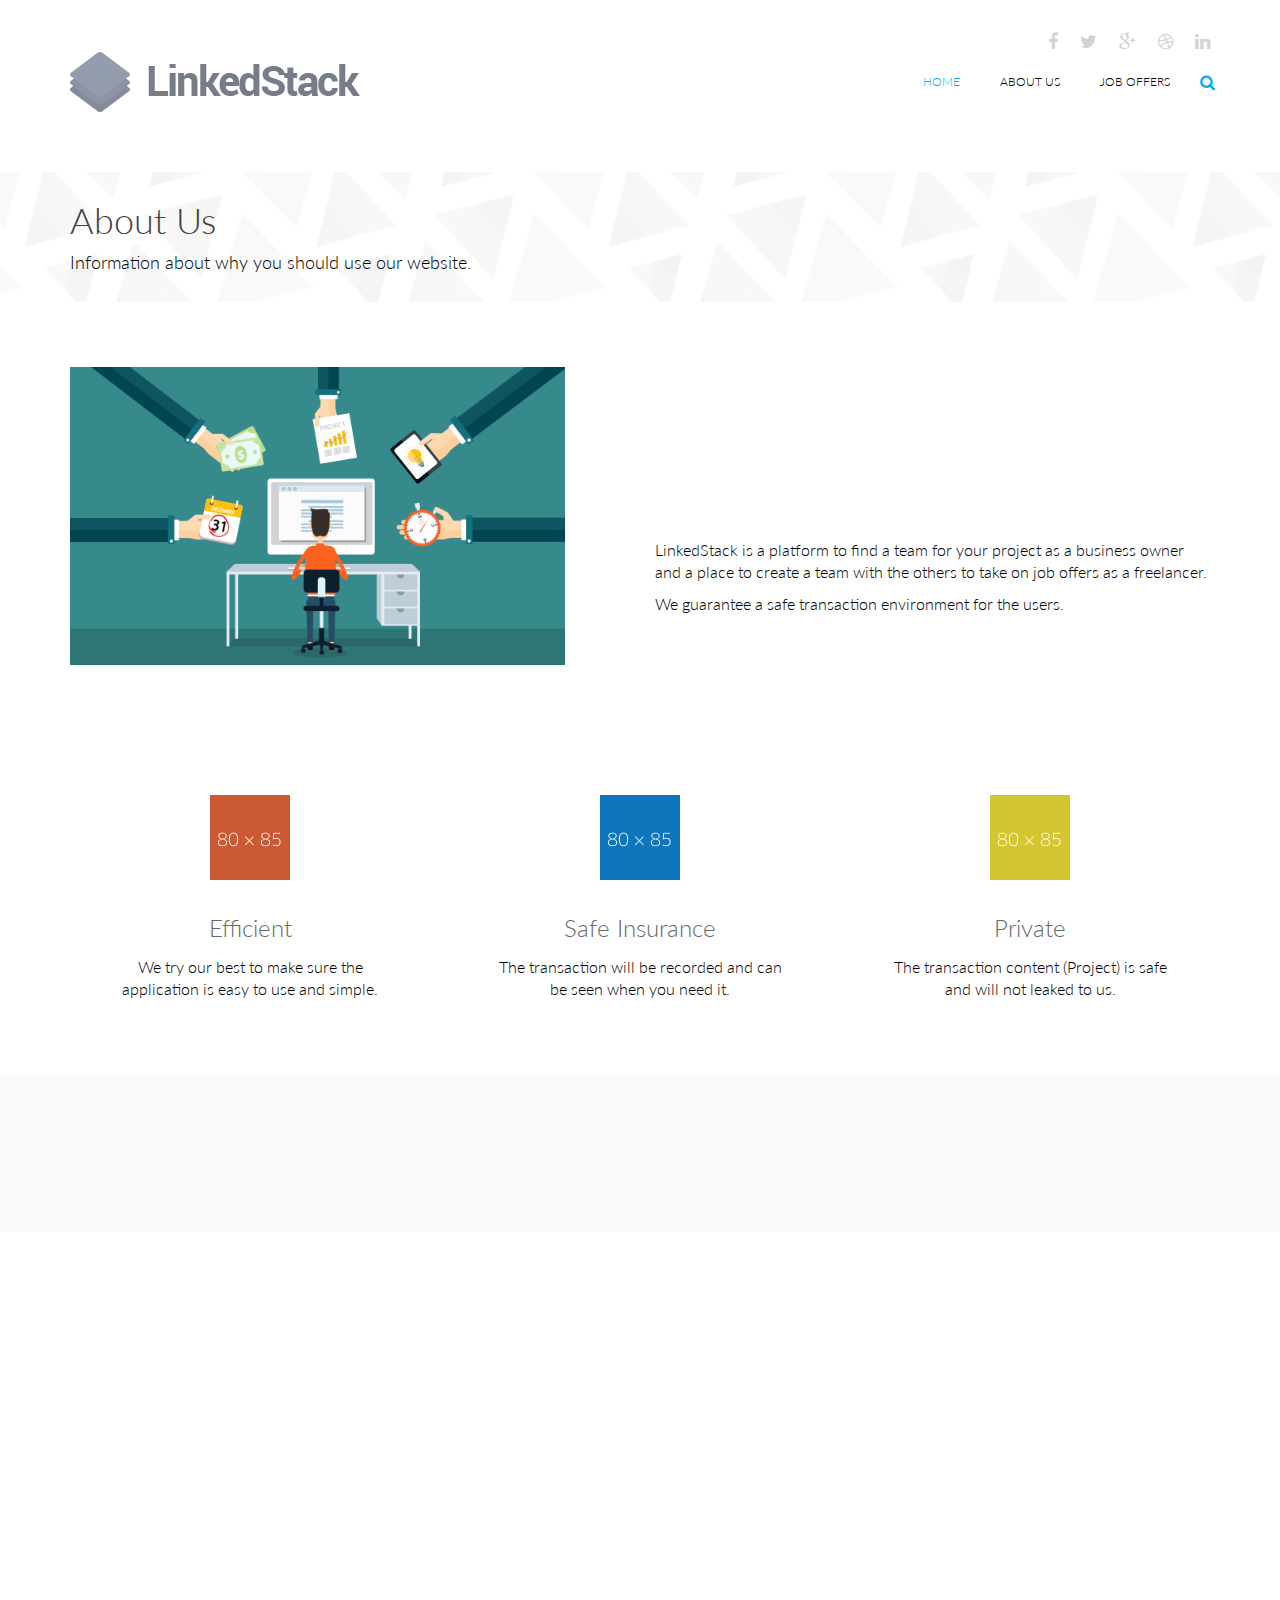
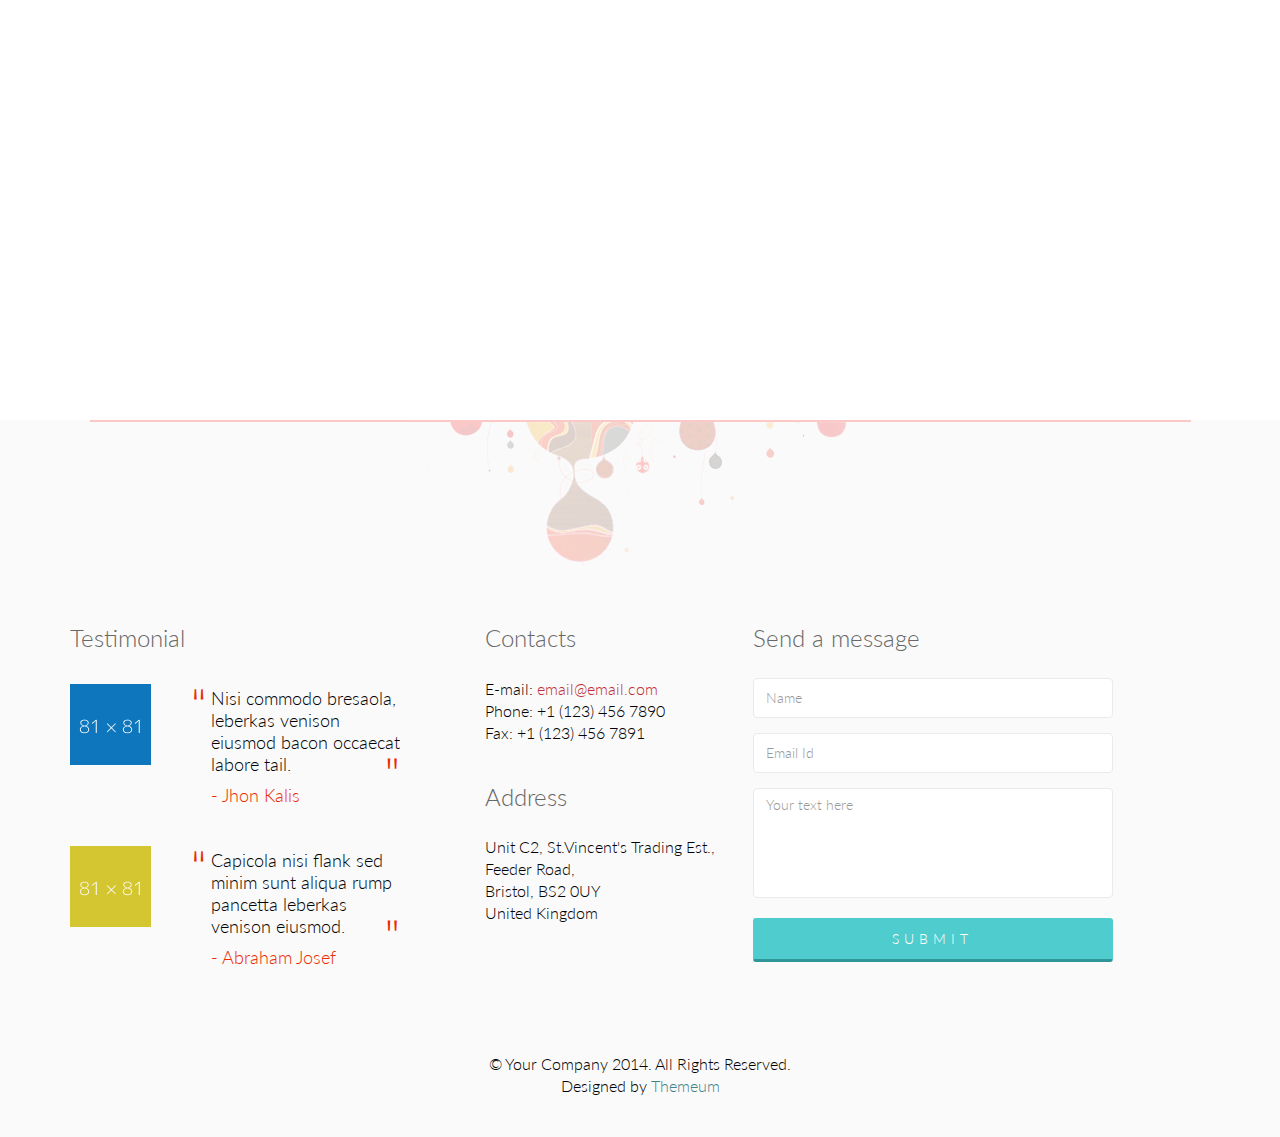
==== src/AboutUs.html @ 29c7daff "About Us" ====
<!DOCTYPE html>
<html lang="en">
<head>
    <meta charset="utf-8">
    <meta name="viewport" content="width=device-width, initial-scale=1.0">
    <meta name="description" content="">
    <meta name="author" content="">
    <title>About Us | Triangle</title>
    <link href="css/bootstrap.min.css" rel="stylesheet">
    <link href="css/font-awesome.min.css" rel="stylesheet">
    <link href="css/lightbox.css" rel="stylesheet"> 
    <link href="css/animate.min.css" rel="stylesheet"> 
	<link href="css/main.css" rel="stylesheet">
	<link href="css/responsive.css" rel="stylesheet">
     
    <link rel="shortcut icon" href="images/ico/favicon.ico">
    <link rel="apple-touch-icon-precomposed" sizes="144x144" href="images/ico/apple-touch-icon-144-precomposed.png">
    <link rel="apple-touch-icon-precomposed" sizes="114x114" href="images/ico/apple-touch-icon-114-precomposed.png">
    <link rel="apple-touch-icon-precomposed" sizes="72x72" href="images/ico/apple-touch-icon-72-precomposed.png">
    <link rel="apple-touch-icon-precomposed" href="images/ico/apple-touch-icon-57-precomposed.png">
</head>

<body>
	<header id="header">      
        <div class="container">
            <div class="row">
                <div class="col-sm-12 overflow">
                   <div class="social-icons pull-right">
                        <ul class="nav nav-pills">
                            <li><a href=""><i class="fa fa-facebook"></i></a></li>
                            <li><a href=""><i class="fa fa-twitter"></i></a></li>
                            <li><a href=""><i class="fa fa-google-plus"></i></a></li>
                            <li><a href=""><i class="fa fa-dribbble"></i></a></li>
                            <li><a href=""><i class="fa fa-linkedin"></i></a></li>
                        </ul>
                    </div> 
                </div>
             </div>
        </div>
        <div class="navbar navbar-inverse" role="banner">
            <div class="container">
                <div class="navbar-header">
                    <button type="button" class="navbar-toggle" data-toggle="collapse" data-target=".navbar-collapse">
                        <span class="sr-only">Toggle navigation</span>
                        <span class="icon-bar"></span>
                        <span class="icon-bar"></span>
                        <span class="icon-bar"></span>
                    </button>
                    <a class="navbar-brand" href="index.html">
                    	<h1><img src="assets/logo-name.png" alt="logo"></h1>
                    </a>
                </div>
                <div class="collapse navbar-collapse">
                    <ul class="nav navbar-nav navbar-right">
                        <li class="active"><a href="index.html">Home</a></li>
                        <li><a href="AboutUs.html">About Us</a></li>
                        <li><a href="#">Job Offers</a></li>                  
                    </ul>
                </div>
                <div class="search">
                    <form role="form">
                        <i class="fa fa-search"></i>
                        <div class="field-toggle">
                            <input type="text" class="search-form" autocomplete="off" placeholder="Search">
                        </div>
                    </form>
                </div>
            </div>
        </div>
    </header>

    <section id="page-breadcrumb">
        <div class="vertical-center sun">
             <div class="container">
                <div class="row">
                    <div class="action">
                        <div class="col-sm-12">
                            <h1 class="title">About Us</h1>
                            <p>Information about why you should use our website.</p>
                        </div>
                     </div>
                </div>
            </div>
        </div>
   </section>

    <section id="company-information" class="padding wow fadeIn" data-wow-duration="1000ms" data-wow-delay="300ms">
        <div class="container">
            <div class="row">
                <div class="col-sm-6">
                    <img src="assets/AboutUs-image.jpg"img-responsive" alt="About Us" width="495px" height="298px">
                </div>
                <div class="col-sm-6 padding-top">
                    <p>LinkedStack is a platform to find a team for your project as a business owner and a place to create a team with the others to take on job offers as a freelancer.</p>
                    <p>We guarantee a safe transaction environment for the users.</p>
                </div>
            </div>
        </div>
    </section>

    <section id="services">
        <div class="container">
            <div class="row">
                <div class="col-sm-4 text-center padding wow fadeIn" data-wow-duration="1000ms" data-wow-delay="300ms">
                    <div class="single-service">
                        <div class="wow scaleIn" data-wow-duration="500ms" data-wow-delay="300ms">
                            <img src="images/home/icon1.png" alt="">
                        </div>
                        <h2>Efficient</h2>
                        <p>We try our best to make sure the application is easy to use and simple.</p>
                    </div>
                </div>
                <div class="col-sm-4 text-center padding wow fadeIn" data-wow-duration="1000ms" data-wow-delay="600ms">
                    <div class="single-service">
                        <div class="wow scaleIn" data-wow-duration="500ms" data-wow-delay="600ms">
                            <img src="images/home/icon2.png" alt="">
                        </div>
                        <h2>Safe Insurance</h2>
                        <p>The transaction will be recorded and can be seen when you need it.</p>
                    </div>
                </div>
                <div class="col-sm-4 text-center padding wow fadeIn" data-wow-duration="1000ms" data-wow-delay="900ms">
                    <div class="single-service">
                        <div class="wow scaleIn" data-wow-duration="500ms" data-wow-delay="900ms">
                            <img src="images/home/icon3.png" alt="">
                        </div>
                        <h2>Private</h2>
                        <p>The transaction content (Project) is safe and will not leaked to us.</p>
                    </div>
                </div>
            </div>
        </div>
    </section>

    <section id="action" class="responsive">
        <div class="vertical-center">
             <div class="container">
                <div class="row">
                    <div class="action take-tour">
                        <div class="col-sm-7 wow fadeInLeft" data-wow-duration="500ms" data-wow-delay="300ms">
                            <h1 class="title">Know Us Better?</h1>
                            <p>Need a team? Searching for project work?</p>
                        </div>
                        <div class="col-sm-5 text-center wow fadeInRight" data-wow-duration="500ms" data-wow-delay="300ms">
                            <div class="tour-button">
                                <a href="SignIn.html" class="btn btn-common">LET'S GO</a>
                             </div>
                        </div>
                    </div>
                </div>
            </div>
        </div>
    </section>

    <section id="team">
        <div class="container">
            <div class="row">
                <h1 class="title text-center wow fadeInDown" data-wow-duration="500ms" data-wow-delay="300ms">Meet the Team</h1>
                <p class="text-center wow fadeInDown" data-wow-duration="400ms" data-wow-delay="400ms">A little information of the members who <br>
                develop, manage, and maintain the website.</p>
                <div id="team-carousel" class="carousel slide wow fadeIn" data-ride="carousel" data-wow-duration="400ms" data-wow-delay="400ms">
                    
                    <ol class="carousel-indicators visible-xs">
                        <li data-target="#team-carousel" data-slide-to="0" class="active"></li>
                        <li data-target="#team-carousel" data-slide-to="1"></li>
                    </ol>
                    
                    <div class="carousel-inner">
                        <div class="item active">
                            <div class="col-sm-3 col-xs-6">
                                <div class="team-single-wrapper">
                                    <div class="team-single">
                                        <div class="person-thumb">
                                            <img src="assets/Christian.jfif" class="img-responsive" alt="Christian">
                                        </div>
                                        <div class="social-profile">
                                            <ul class="nav nav-pills">
                                                <li><a href="#"><i class="fa fa-facebook"></i></a></li>
                                                <li><a href="#"><i class="fa fa-twitter"></i></a></li>
                                                <li><a href="#"><i class="fa fa-google-plus"></i></a></li>
                                            </ul>
                                        </div>
                                    </div>
                                    <div class="person-info">
                                        <h2>Christian Immanuel</h2>
                                        <p>CEO &amp; Developer</p>
                                    </div>
                                </div>
                            </div>
                            <div class="col-sm-3 col-xs-6">
                                <div class="team-single-wrapper">
                                    <div class="team-single">
                                        <div class="person-thumb">
                                            <img src="assets/Billy.jfif" class="img-responsive" alt="Billy">
                                        </div>
                                        <div class="social-profile">
                                            <ul class="nav nav-pills">
                                                <li><a href="#"><i class="fa fa-facebook"></i></a></li>
                                                <li><a href="#"><i class="fa fa-twitter"></i></a></li>
                                                <li><a href="#"><i class="fa fa-google-plus"></i></a></li>
                                            </ul>
                                        </div>
                                    </div>
                                    <div class="person-info">
                                        <h2>Billy Kurniawan</h2>
                                        <p>CEO &amp; Developer</p>
                                    </div>
                                </div>
                            </div>
                            <div class="col-sm-3 col-xs-6">
                                <div class="team-single-wrapper">
                                    <div class="team-single">
                                        <div class="person-thumb">
                                            <img src="assets/Albert.jfif" class="img-responsive" alt="Albert">
                                        </div>
                                        <div class="social-profile">
                                            <ul class="nav nav-pills">
                                                <li><a href="#"><i class="fa fa-facebook"></i></a></li>
                                                <li><a href="#"><i class="fa fa-twitter"></i></a></li>
                                                <li><a href="#"><i class="fa fa-google-plus"></i></a></li>
                                            </ul>
                                        </div>
                                    </div>
                                    <div class="person-info">
                                        <h2>Albert Renaldy</h2>
                                        <p>CEO &amp; Developer</p>
                                    </div>
                                </div>
                            </div>
                            <div class="col-sm-3 col-xs-6">
                                <div class="team-single-wrapper">
                                    <div class="team-single">
                                        <div class="person-thumb">
                                            <img src="assets/Muhammad.jfif" class="img-responsive" alt="Muhammad">
                                        </div>
                                        <div class="social-profile">
                                            <ul class="nav nav-pills">
                                                <li><a href="#"><i class="fa fa-facebook"></i></a></li>
                                                <li><a href="#"><i class="fa fa-twitter"></i></a></li>
                                                <li><a href="#"><i class="fa fa-google-plus"></i></a></li>
                                            </ul>
                                        </div>
                                    </div>
                                    <div class="person-info">
                                        <h2>Muhammad Abdul Aziz Al Ghofari</h2>
                                        <p>CEO &amp; Developer</p>
                                    </div>
                                </div>
                            </div>
                        </div>
                        <div class="item">
                            <div class="col-sm-3 col-xs-6">
                                <div class="team-single-wrapper">
                                    <div class="team-single">
                                        <div class="person-thumb">
                                            <img src="assets/Kendrick.jfif" class="img-responsive" alt="Kendrick">
                                        </div>
                                        <div class="social-profile">
                                            <ul class="nav nav-pills">
                                                <li><a href="#"><i class="fa fa-facebook"></i></a></li>
                                                <li><a href="#"><i class="fa fa-twitter"></i></a></li>
                                                <li><a href="#"><i class="fa fa-google-plus"></i></a></li>
                                            </ul>
                                        </div>
                                    </div>
                                    <div class="person-info">
                                        <h2>Kendrick</h2>
                                        <p>CEO &amp; Developer</p>
                                    </div>
                                </div>
                            </div>
                            <div class="col-sm-3 col-xs-6">
                                <div class="team-single-wrapper">
                                    <div class="team-single">
                                        <div class="person-thumb">
                                            <img src="assets/Renaldy.jfif" class="img-responsive" alt="Renaldy">
                                        </div>
                                        <div class="social-profile">
                                            <ul class="nav nav-pills">
                                                <li><a href="#"><i class="fa fa-facebook"></i></a></li>
                                                <li><a href="#"><i class="fa fa-twitter"></i></a></li>
                                                <li><a href="#"><i class="fa fa-google-plus"></i></a></li>
                                            </ul>
                                        </div>
                                    </div>
                                    <div class="person-info">
                                        <h2>Renaldy Rizalna</h2>
                                        <p>CEO &amp; Developer</p>
                                    </div>
                                </div>
                            </div>
                        </div>
                    </div>

                    <!-- Controls -->
                    <a class="left team-carousel-control hidden-xs" href="#team-carousel" data-slide="prev">left</a>
                    <a class="right team-carousel-control hidden-xs" href="#team-carousel" data-slide="next">right</a>
                </div>
            </div>
        </div>
    </section>
    <!--/#team-->

    <footer id="footer">
        <div class="container">
            <div class="row">
                <div class="col-sm-12 text-center bottom-separator">
                    <img src="images/home/under.png" class="img-responsive inline" alt="">
                </div>
                <div class="col-md-4 col-sm-6">
                    <div class="testimonial bottom">
                        <h2>Testimonial</h2>
                        <div class="media">
                            <div class="pull-left">
                                <a href="#"><img src="images/home/profile1.png" alt=""></a>
                            </div>
                            <div class="media-body">
                                <blockquote>Nisi commodo bresaola, leberkas venison eiusmod bacon occaecat labore tail.</blockquote>
                                <h3><a href="#">- Jhon Kalis</a></h3>
                            </div>
                         </div>
                        <div class="media">
                            <div class="pull-left">
                                <a href="#"><img src="images/home/profile2.png" alt=""></a>
                            </div>
                            <div class="media-body">
                                <blockquote>Capicola nisi flank sed minim sunt aliqua rump pancetta leberkas venison eiusmod.</blockquote>
                                <h3><a href="">- Abraham Josef</a></h3>
                            </div>
                        </div>   
                    </div> 
                </div>
                <div class="col-md-3 col-sm-6">
                    <div class="contact-info bottom">
                        <h2>Contacts</h2>
                        <address>
                        E-mail: <a href="mailto:someone@example.com">email@email.com</a> <br> 
                        Phone: +1 (123) 456 7890 <br> 
                        Fax: +1 (123) 456 7891 <br> 
                        </address>

                        <h2>Address</h2>
                        <address>
                        Unit C2, St.Vincent's Trading Est., <br> 
                        Feeder Road, <br> 
                        Bristol, BS2 0UY <br> 
                        United Kingdom <br> 
                        </address>
                    </div>
                </div>
                <div class="col-md-4 col-sm-12">
                    <div class="contact-form bottom">
                        <h2>Send a message</h2>
                        <form id="main-contact-form" name="contact-form" method="post" action="sendemail.php">
                            <div class="form-group">
                                <input type="text" name="name" class="form-control" required="required" placeholder="Name">
                            </div>
                            <div class="form-group">
                                <input type="email" name="email" class="form-control" required="required" placeholder="Email Id">
                            </div>
                            <div class="form-group">
                                <textarea name="message" id="message" required="required" class="form-control" rows="8" placeholder="Your text here"></textarea>
                            </div>                        
                            <div class="form-group">
                                <input type="submit" name="submit" class="btn btn-submit" value="Submit">
                            </div>
                        </form>
                    </div>
                </div>
                <div class="col-sm-12">
                    <div class="copyright-text text-center">
                        <p>&copy; Your Company 2014. All Rights Reserved.</p>
                        <p>Designed by <a target="_blank" href="http://www.themeum.com">Themeum</a></p>
                    </div>
                </div>
            </div>
        </div>
    </footer>

    <script type="text/javascript" src="js/jquery.js"></script>
    <script type="text/javascript" src="js/bootstrap.min.js"></script>
    <script type="text/javascript" src="js/lightbox.min.js"></script>
    <script type="text/javascript" src="js/wow.min.js"></script>
    <script type="text/javascript" src="js/main.js"></script>   
</body>
</html>
---- src/css/main.css ----
/*
  Theme Name: Triangle
  Theme Uri: http://www.themeum.com
  Author: Themeum
  Author Uri: http://www.themeum.com
  Description: Creative Site Template
  Version: 1.1
*/

@import url(http://fonts.googleapis.com/css?family=Lato:100,300,400,700);
@import url(http://fonts.googleapis.com/css?family=Open+Sans:300italic,400italic,600italic,700italic,400,300,600,700);
@import url(http://fonts.googleapis.com/css?family=Noto+Sans:400,700);

body {
  background: #fff;
  font-family: 'Lato', sans-serif;
  font-weight: 300;
  font-size: 16px;
  line-height: 22px;
  color: #000;
}

html {
  height: 100%;
}


a{
  color:#C03035;
}

a:hover {
  outline: none;
  text-decoration:none;
  color:#4fcccd;
}

a:focus {
  outline:none;
  outline-offset: 0;
}

a {
  -webkit-transition: 300ms;
  transition: 300ms;
}


ul {
  list-style: none;
}

h1, h2, h3, h4, h5, h6 {
  font-family: 'Lato', sans-serif;
  font-weight: 300;
}

h1{
  color: #686868;
}

h2{
  font-size: 24px;
  color: #686868;
}

h3{
  font-size: 18px;
}

.overflow{
  overflow: hidden;
}

.uppercase{
  text-transform: uppercase;
}

.btn-common {
  font-size: 14px;
  color: #0099ae;
  border: 1px solid #0099ae;
  font-family: 'Open Sans', sans-serif;
  font-weight: 300;
  padding: 10px 25px;
}

#action .col-sm-5{
  position: absolute;

  top: 0;
  height: 100%;
  right: 0;
}


.btn-common:hover, 
.btn-common:focus{
  outline: none;
  background: none;
  -webkit-box-shadow: none;
  box-shadow: none;
  color: #01707f;
  border-color:#01707f;
}

.align-right{
  text-align: right;
}

.inline{
  display: inline-block;
}

.padding{
  padding: 65px 0;
}

.padding-bottom{
  padding-bottom: 65px;
}

.padding-top{
  padding-top: 90px;
}

.padding-right{
  padding-right: 80px;
}

.padding-left{
  padding-left: 80px;
}

.margin-bottom{
  margin-bottom: 35px;
}

    .carousel-indicators.visible-xs {
    height: 20px;
    margin: 0;
    padding: 0;
    position: absolute;
    top: -35px;
    width: 100%;
    left: 0;
  }

.carousel-indicators.visible-xs li {
  border-color: #D29948;
  border-width: 2px;
  height: 12px;
  margin: 0 5px 0 0;
  width: 12px;
}

.carousel-indicators.visible-xs li.active {
  background: rgba(210, 153, 72, 0.7);
}


/*************************
*******Header******
**************************/


#header{
  margin-bottom: 0;
  padding: 30px 0 60px 0;
}

#header .navbar-inverse .container{
  position: relative;
}

.search{
  position: absolute;
  top: 20px;
  right: 0;
  z-index: 1;
}

.search i{
  color: #00aeef;
  cursor: pointer;
  position: absolute;
  right: 10px;
  top: 2px;
}

.field-toggle{
  position: relative;
  top: 30px;
  right: 15px;
  display: none;
  height: 50px;
}

.search-form{
  padding-left: 10px;
  height: 40px;
  font-size: 18px;
  color: #818285;
  font-weight: 300;
  outline: none;
  border: 1px solid #00aeef;
  margin-top: 20px;
  border-radius: 4px;
}

.social-icons ul li{
  padding: 0 10px;

}

.social-icons ul li:last-child{
  padding-right: 0;

}

.social-icons ul li a{
  font-size: 18px;
  color: #d3d3d3;
  padding: 0;
}

.social-icons ul li a:hover .fa-facebook {
  color:#0884d5;
}

.social-icons ul li a:hover .fa-twitter {
  color:#2AA7DC;
}

.social-icons ul li a:hover .fa-google-plus {
  color:#A22523;
}

.social-icons ul li a:hover .fa-dribbble {
  color:#E94989;
}

.social-icons ul li a:hover .fa-linkedin {
  color:#006DC0;
}

.social-icons ul li a:hover,
.social-icons ul li a:focus{  
  background: none;
}

#header .navbar {
  background: #fff;
  border: 0;
  margin-bottom: 0;
}

#header .navbar-toggle{
  margin-top: 20px;
}

#header .navbar-brand{
  padding: 0;
  margin-left: 0;
}

#header .navbar-brand h1{
  padding: 0;
  margin: 0;
}

#header .navbar-nav.navbar-right >li:last-child{
  margin-right: 20px;
}

#header .navbar-nav.navbar-right >li a {
  color: #000;
  font-size: 12px;
  padding: 20px;
  text-transform: uppercase;
  font-weight: 300;
}


#header .navbar-inverse .navbar-nav  li.active > a,  
#header .navbar-inverse .navbar-nav  li.active > a:focus, 
#header .navbar-nav.navbar-right li > a:hover,
.navbar-inverse .navbar-nav > .open > a {
  background-color: inherit;
  border: 0;
  color: #00aeef;
}

#header .navbar-inverse .navbar-nav  li a:hover{
  color: #00aeef;
}


/*  Dropdown menu*/

ul.sub-menu {
  display: none;
  list-style: none;
  padding: 0;
  margin: 0;
}

#header .navbar-nav li ul.sub-menu li a{
  color: #818285;
  padding: 5px 0;
  font-size: 13px;
  display: block;
  text-transform: capitalize;
}

#header .navbar-nav li ul.sub-menu li .active{
  background: #00aeef;
  color: #fff;
  position: relative;
}

#header .navbar-nav li ul.sub-menu li .active i{
  position: absolute;
  font-size: 56px;
  top: -13px;
  color: #0884d5;
}

#header .navbar-nav li ul.sub-menu li .active .fa-angle-right{
  left: -3px;
}

#header .navbar-nav li ul.sub-menu li .active .fa-angle-left{
  right: -3px;
}

#header .navbar-nav li ul.sub-menu li a:hover,
#header .navbar-nav li ul.sub-menu li a:focus{
  background: #00aeef;
  color: #fff;
}

.fa-angle-down{
  padding-left: 5px; 
}

.scaleIn {
  -webkit-animation-name: scaleIn;
  animation-name: scaleIn;
}

@-webkit-keyframes scaleIn {
  0% {
    opacity: 0;
    -webkit-transform: scale(0);
    transform: scale(0);
  }

  100% {
    opacity: 1;
    -webkit-transform: scale(1);
    transform: scale(1);
  }
}

@keyframes scaleIn {
  0% {
    opacity: 0;
    -webkit-transform: scale(0);
    transform: scale(0);
  }

  100% {
    opacity: 1;
    -webkit-transform: scale(1);
    transform: scale(1);
  }
}


/*************************
*******Footer******
**************************/

#footer {
  padding-bottom: 10px;
  background-color: #fbfafa;
}

#footer h1{
  margin-bottom: 65px;
  margin-top: 36px;
}

#footer .bottom-separator {
  margin-bottom: 60px;
}

#message {
  height: 110px;
  resize: none;
}

.bottom > h2 {
  margin-top: 0;
  margin-bottom: 26px;
}

.bottom .media-body h3 {
  margin-top: 0;
  padding-left: 25px;
}

.bottom .media-body h3 a{
  color: #ea2c00;
}

.testimonial .media{
  margin-top: 0;
  margin-bottom: 25px;
}

.testimonial .media>.pull-left{
  margin-right: 25px;
}

.testimonial .media>.pull-left img{
  margin-top: 6px;
}

.testimonial .media .media-body blockquote{
  padding-left: 25px;
  padding-right: 30px;
  position: relative;
  border-left: 0;
  margin-bottom: 0;
}

.testimonial .media .media-body blockquote:before{
  position: absolute;
  left: 5px;
  top: 8px;
  content: '"';
  font-size: 40px;
  color: #ea2c00;
  font-family: 'Noto Sans', sans-serif;
  transform:rotate(180deg);
  -ms-transform:rotate(180deg); /* IE 9 */
  -webkit-transform: rotate(180deg); /* Opera, Chrome, and Safari */
  line-height: 0;
}

.testimonial .media .media-body blockquote:after{
  position: absolute;
  right: 30px;
  bottom: 14px;
  content: '"';
  font-size: 40px;
  color: #ea2c00;
  font-family: 'Noto Sans', sans-serif;
  line-height: 0;
}

.contact-info.bottom {
  padding-left: 25px;
}

.bottom > address {
  line-height: 22px;
  margin-bottom: 40px;
}

.form-control {
  border: 1px solid #eaeaea;
  font-weight: 300;
  outline: none;
  -webkit-box-shadow: none;
  box-shadow: none;
  height: 40px;
}

.form-control:hover, 
.form-control:focus{
  border-color: #4fcccd;
  outline: none;
  -webkit-box-shadow: none;
  box-shadow: none;
}

.btn-submit {
  width: 100%;
  background-color: #4fcccd;
  color: #fff;
  font-size: 14px;
  font-weight: 300;
  letter-spacing: 5px;
  text-transform: uppercase;
  border-radius: 3px;
  margin-top: 5px;
  border-bottom: 3px solid #2f9697;
  -webkit-box-shadow: none;
  box-shadow: none;
  padding: 10px;
}

.btn-submit:hover, 
.btn-submit:focus{
  color: #fff;
  outline: none;
  -webkit-box-shadow: none;
  box-shadow: none;
  opacity: .8;
}

.copyright-text{
  margin-top: 50px;
  color: #000;
  font-size: 16px;  
  padding-bottom: 30px;
}

.copyright-text a {
  color: #3e848a
}

.copyright-text p {
  margin-bottom: 0;
}

/*************************
*******Home Page******
**************************/
#home-slider {
  background: url(../images/home/slider-bg.png) 0 100% repeat-x;
  position: relative;
}

#home-slider .main-slider {
  position: relative;
  height: 450px;
}

#home-slider .slide-text{
  position: absolute;
  top: 50px;
  left: 0;
  width: 450px;
}

.animate-in .slide-text {
  -webkit-animation: fadeInLeftBig 700ms cubic-bezier(0.190,1.000,0.220,1.000) 200ms both;
  animation: fadeInLeftBig 700ms cubic-bezier(0.190,1.000,0.220,1.000) 200ms both;
}

#home-slider .slider-hill {
  position: absolute;
  right: 0;
  bottom: 0;
}

.animate-in .slider-hill {
  -webkit-animation: bounceInDown 1000ms ease-in-out 200ms both;
  animation: bounceInDown 1000ms ease-in-out 200ms both;
}

#home-slider .slider-house {
  position: absolute;
  right: 110px;
  bottom: -30px;
}

.animate-in .slider-house {
  -webkit-animation: bounceInDown 500ms ease-in-out 800ms both;
  animation: bounceInDown 500ms ease-in-out 800ms both;
}

#home-slider .slider-sun {
  position: absolute;
  right: 365px;
  bottom: 100px;
}

.animate-in .slider-sun {
  -webkit-animation: scaleIn 500ms ease-in-out 1200ms both;
  animation: scaleIn 500ms ease-in-out 1200ms both;
}

#home-slider .slider-birds1 {
  position: absolute;
  right: 470px;
  bottom: 75px;
}

.animate-in .slider-birds1 {
  -webkit-animation: fadeInLeft 500ms ease-in-out 1200ms both;
  animation: fadeInLeft 500ms ease-in-out 1200ms both;
}

#home-slider .slider-birds2 {
  position: absolute;
  right: 40px;
  bottom: 150px;
}

.animate-in .slider-birds2 {
  -webkit-animation: fadeInRight 500ms ease-in-out 1200ms both;
  animation: fadeInRight 500ms ease-in-out 1200ms both;
}


#home-slider h1{
  margin-top: 100px;
  margin-bottom: 25px;
}

#home-slider .btn-common {
  margin-top: 20px;
}

#home-slider .preloader {
  position: absolute;
  left: 0;
  top: 0;
  bottom: -30px;
  right: 0;
  background: #fafafa;
  text-align: center;
}

#home-slider .preloader > i {
  font-size: 48px;
  height: 48px;
  line-height: 48px;
  color: #00aeef;
  position: absolute;
  left: 50%;
  margin-left: -24px;
  top: 50%;
  margin-top: -24px;
}

#action {
  background-color: #fbfafa;
  height: 157px;
  display: table;
  position: static;
  width: 100%;
}

.vertical-center{
  display: table-cell;
  vertical-align: middle;
  width: 100%;
  position: statice;
}

.single-service{
  overflow: hidden;
  display: block;
}

.single-service img {
  margin-bottom: 35px;
}

.single-service .fold {
  margin-bottom: 35px;
}

.single-service h2 {
  margin-top: 0;
  margin-bottom: 15px;
}

.single-service p {
  padding: 0 48px;
}

.action h1{
  margin-top: 0;
}

.action p {
  font-size: 18px;
  margin-bottom: 0;
  font-weight: 300;
}

.action .btn-common{
  margin-top: 55px;
  float: left;
}

.title {
  color: #404040;
  font-weight: 300;
}

.single-features {
  overflow: hidden;
  padding-top: 65px;
  padding-bottom: 40px;
}

.single-features .col-sm-6 h2{
    margin-top: 0;
}
.single-features .col-sm-6 {
/*  margin-top: 50px;*/
}

.single-features:last-child {
  padding-bottom: 95px;
/*  padding-top: 0;*/
}

.single-features h2{
  margin-bottom: 15px;
}

#clients{
  padding-bottom: 45px;
}

.clients {
  margin-bottom: 45px;
}

.clients img {
  display: inline-block;
}

.clients-logo {
  overflow: hidden;
  margin-bottom: 10px;
}



/*************************
*******About Us Page******
**************************/

#action , 
#page-breadcrumb{
  position: relative;
}

#page-breadcrumb {
  background-image: url(../images/home/tour-bg.png);
  background-color: #fbfafa;
  background-repeat: repeat-x;
  height: 130px;
  background-position: center;
  display: table;
  position: static;
  width: 100%;
}

#team {
  padding: 85px 0;
}

#team-carousel {
  margin-top: 80px;
}

#company-information .padding-top{
  padding-top: 172px;
  
}

.single-service img {
  height: 85px;
}

.tour-button {
  background-image: url(../images/home/tour-icon2.png);
  height: 100%;
  background-repeat: no-repeat;
  position: absolute;
  width: 100%;
  left: 0;
  background-position: 151px 4px;
}

.about-image {
  padding:90px 90px 0;
}

.team-single {
  position: relative;
}

.person-thumb {
  position: relative;
}

.person-thumb img {
}


.social-profile {
  background: none repeat scroll 0 0 rgba(137, 97, 46, 0.8);
  display: none;
  position: absolute;
  text-align: center;
  top: 0;
    -webkit-transition: all 0.9s ease;
  transition: all 0.9s ease;-webkit-transition: all 0.9s ease 0s;transition: all 0.9s ease 0s;
  width: 100%;
  height: 100%;
}

.team-single:hover .social-profile{
  background:rgba(112, 35, 64, 0.9);
  display: block;
  -webkit-animation: fadeInUp 400ms;
  animation: fadeInUp 400ms;
  -webkit-transition: all 0.9s ease;
  transition: all 0.9s ease;
}

.social-profile .nav-pills {
  display: inline-block;
  margin-top: -26px;
  padding: 0;
  position: relative;
  top: 50%;
}

.social-profile .nav-pills li {
  display: inline-block;
  margin: 0 5px;
}

.social-profile .nav-pills li a {
  color: #fff;
  border: 1px solid #fff;
  width: 40px;
  height: 40px;
  line-height: 40px;
  text-align: center;
  padding: 0;
  border-radius: 40px;
  -webkit-transition: all 0.9s ease;
  transition: all 0.9s ease;
}

.social-profile .nav-pills li a:hover {
  color: #702340;
  border-color: #702340;
}

.person-info h2 {
  font-weight: 300;
  margin-bottom: 5px;
}

.person-info h3 {
  font-size: 16px;
  color: #686868;
  font-weight: 300;
  margin-top: 0;
  margin-bottom: 0;
}

.team-carousel-control {
  position: absolute;
  top: 36%;
  width: 13px;
  height: 16px;
  text-indent: -9999999px;
  -webkit-transition: all 0.9s ease;
  transition: all 0.9s ease;
}

.right.team-carousel-control {
  right: -50px;
  background-image: url(../images/aboutus/right.png);
}

.left.team-carousel-control {
  left: -50px;
  background-image: url(../images/aboutus/left.png);
}

.team-carousel-control:hover{
  background-position: 0 -18px;
  -webkit-transition: all 0.5s ease;
  transition: all 0.5s ease;
}

.count h1{
  font-size: 60px;
  color: #00aeef;
}

.count h3{
  font-size: 16px;
}

.progress .progress-bar.six-sec-ease-in-out {
  -webkit-transition: width 1s ease-in-out;
  transition:  width 1s ease-in-out;
}

.top-zero{
  margin-top: 0;
}

h3.top-zero{
  font-size: 20px;
}

#company-information .about-us h2{
  margin-bottom: 45px;
}

.single-skill h3{
  font-size: 16px;
}

.progress{
  height: 30px;
  box-shadow: none;
  -webkit-box-shadow: none;
}

.progress-bar{
  line-height: 30px;
  box-shadow: none;
  -webkit-box-shadow: none;
}

.progress-bar.progress-bar-primary{
  background: #00aeef;
}



/*************************
*******Service Page******
**************************/
#recent-projects{
  padding: 85px 0;
}

.recent-projects .team-single{
  height: 355px;
}

.recent-projects p.padding-bottom{
  padding-bottom: 50px;
}

.choose{
  padding-top: 30px;
}

#company-information.choose .padding-top{
  padding-top: 50px;
}

#company-information h2{
  margin-bottom: 25px;
  margin-top: 0;
}

ul.elements{
  list-style: none;
  margin: 0;
  padding: 0;
}

ul.elements li{
  margin: 6px 0;
}

ul.elements li > i{
  color:#C03035;
  display: inline-block;
  margin-right: 10px;
}

#company-information h1.margin-bottom{
  margin-bottom: 26px;
}

/*************************
*******Portfolio Default**
**************************/

.portfolio-single {
  position: relative;
}

.portfolio-thumb {
  position: relative;
}

.portfolio-thumb img {
  width: 100%;
}


.portfolio-single:hover .portfolio-view{
  display: block;
  -webkit-animation: fadeInUp 400ms;
  animation: fadeInUp 400ms;
}

#portfolio .row{
  margin-left: -10px;
  margin-right: -10px;
}

.portfolio-view {
  display: none;
  position: absolute;
  top: 0;
  height: 100%;
  background:rgba(112, 35, 64, 0.9);
  width: 100%;
  text-align: center;
}

.portfolio-view .nav-pills {
  padding: 0;
  display: inline-block;
  margin-top: -26px;
  top: 50%;
  position: relative;
}

.portfolio-view .nav-pills li {
  display: inline-block;
  margin: 0 5px;
}

.portfolio-view .nav-pills li a {
  color: #fff;
  border: 1px solid #fff;
  width: 40px;
  height: 40px;
  line-height: 38px;
  text-align: center;
  padding: 0;
  border-radius: 40px;
  -webkit-animation: scaleIn 400ms linear 100ms both;
  animation: scaleIn 400ms linear 100ms both;
  -webkit-transition: all 0.9s ease;
  transition: all 0.9s ease;
}

.portfolio-view .nav-pills li a:hover {
  color: #702340;
  border-color: #702340;
  -webkit-transition: all 0.9s ease;
  transition: all 0.9s ease;
}

.portfolio-info {
  overflow: hidden;
  margin-bottom: 30px;
}

.portfolio-info h2 {
  font-size: 18px;
  margin: 15px 0 0;
}

.portfolio-filter {
  margin: 80px 0;
  padding: 0;
}

.portfolio-filter li {
  display: inline-block;
  position: relative;
}

.portfolio-filter li a {
  border-radius: 0;
  color: #686868;
  font-size: 18px;
  font-weight: 300;
  padding: 0 25px;
  text-transform: capitalize;
  border: none;
}

.portfolio-filter li .active{
  background: transparent;
  box-shadow: none;
  -webkit-box-shadow: none;
}

.portfolio-filter li a:hover, 
.portfolio-filter li a:focus,
.portfolio-filter li a.active {
  background: transparent;
  box-shadow: none;
  -webkit-box-shadow: none;
}

.portfolio-filter li a.active:before{
  position: absolute;

  content: "";
  left: 0;
  width: 13px;
  height: 16px;
  background: url(../images/portfolio/icon.png);
  top: 5px;
}

.portfolio-pagination{
  text-align: center;
  
  padding-top: 40px;
  padding-bottom: 90px;
}

.pagination li{
  display: inline-block;
  margin: 0 10px;
}

.pagination li a{
  color: #000;
  padding: 5px 10px;
  border-radius: 5px;
  border: 1px solid #fff;
}

.pagination li:first-child a{
  background: url(../images/portfolio/left.png);
  background-repeat: no-repeat;
  text-indent: -999999999px;
  background-position: center top 10px;
  width: 32px;
  height: 36px;
  border: none;
  -webkit-transition: 300ms;
  transition: 300ms;
}

.pagination li:first-child a:hover{
  background: url(../images/portfolio/left.png);
  background-position: center top -37px;
  background-repeat: no-repeat;
  -webkit-transition: 300ms;
  transition: 300ms;
}

.pagination li:last-child a{
  background: url(../images/portfolio/right.png);
  background-repeat: no-repeat;
  text-indent: -999999999px;
  background-position: center top 10px;
  width: 32px;
  height: 36px;
  border: none;
  -webkit-transition: 300ms;
  transition: 300ms;
}

.pagination li:last-child a:hover{
  background: url(../images/portfolio/right.png);
  background-position: center top -37px;
  background-repeat: no-repeat;
  -webkit-transition: 300ms;
  transition: 300ms;
}

.pagination li a:hover,
.pagination .active a, 
.pagination a:active, 
.pagination .active a:hover,
.pagination .active a:focus, 
.pagination a:focus {
  background: transparent;
  border-color: #C03035;
  color: #C03035;
}


/*****************************
Portfolio with right sidebar
*****************************/

.sidebar h3 {
  color: #404040;
  margin-top: 0;
  border-bottom: 3px solid #ececec;
  margin-bottom: 6px;
  padding-bottom: 8px;
}

.sidebar-item{
  margin-bottom: 48px;
}

.categories .navbar-stacked li {
  border-bottom: 1px solid #ececec;
}

.categories .navbar-stacked li:last-child {
  border-bottom: 0px solid #ececec;
}

.categories .navbar-stacked li a {
  font-size: 16px;
  color: #6a6a6a;
  padding: 8px 0;
  padding-left: 0;
}

.categories .navbar-stacked li a:hover{
  background: none;
  margin-left: 20px;
  color: #0099AE;
  opacity: 1;
}

.categories .navbar-stacked li.active a{
  color: #0099AE;
  padding-left: 20px;
}

.categories .navbar-stacked li.active a:before{
  position: absolute;
  content: "";
  border-color: transparent transparent transparent #0099AE;
  border-width: 8px;
  border-style: solid;
  left: 0;
  top: 13px;
  margin-top: 0;
  z-index: 0;
  transition: all 0.3s ease 0s;
  -moz-transition: all 0.3s ease 0s;
  -webkit-transition: all 0.3s ease 0s;
  -o-transition: all 0.3s ease 0s;
}

.categories .navbar-stacked li.active a:after {
  position: absolute;
  content: "";
  border-color: transparent transparent transparent #fff;
  border-width: 6px;
  border-style: solid;
  left: 0px;
  top: 15px;
  margin-top: 0;
  z-index: 1;
  transition: all 0.3s ease 0s;
  -moz-transition: all 0.3s ease 0s;
  -webkit-transition: all 0.3s ease 0s;
  -o-transition: all 0.3s ease 0s;
}

.sidebar-item .media{
  border-bottom: 1px solid #ececec;
  padding-bottom: 10px;
  padding-top: 21px;
  margin-top: 0;
  transition: all 0.3s ease 0s;
  -moz-transition: all 0.3s ease 0s;
  -webkit-transition: all 0.3s ease 0s;
  -o-transition: all 0.3s ease 0s;    
}

.sidebar-item .media:last-child{
  border-bottom: 0px solid #ececec;  
  padding-bottom: 0; 
}

.sidebar-item .media:hover{
  border-left: 2px solid #0099AE;
  padding-left: 5px;
  transition: all 0.3s ease 0s;
  -moz-transition: all 0.3s ease 0s;
  -webkit-transition: all 0.3s ease 0s;
  -o-transition: all 0.3s ease 0s;
}

.sidebar-item .media:hover.media .media-body h4 a{
  color: #0099AE;
  transition: all 0.3s ease 0s;
  -moz-transition: all 0.3s ease 0s;
  -webkit-transition: all 0.3s ease 0s;
  -o-transition: all 0.3s ease 0s;
}

.sidebar-item .media .media-body h4 {
  margin-top: 0;
  margin-bottom: 8px;
}

.sidebar-item .media .media-body h4 a{
  color: #7d7d7d;
  font-size: 16px;
}

.sidebar-item .media .media-body p {
  color: #b4b4b4;
  font-size: 12px;
}

.tag-cloud .nav-pills{
  margin-top: 16px;
}

.tag-cloud .nav-pills li{
  margin: 0;
  margin-top: 6px;
  margin-right: 4px;
}

.tag-cloud .nav-pills li a{
  font-size: 14px;
  font-weight: 300;
  padding: 5px 15px;
  background: #bbbbbb;
  color: #fff;
  border-radius: 3px;
}

.tag-cloud .nav-pills li a:hover{
  background: #0099AE;
}

.popular ul.gallery {
  margin: 0;
  padding: 0;
  list-style: none;
  margin: 10px -8px;
}

.popular ul.gallery li {
  display: block;
  width: 33.33%;
  float: left;
  padding: 8px;
}

.popular ul.gallery li a {
  display: block;
}

.popular ul.gallery li a img {
  width: 100%;
  transition: border-radius 300ms ease-in;
  -webkit-transition: border-radius 300ms ease-in;
}

.popular ul.gallery li a img:hover {
  border-radius: 60px;
}


/* Start: Recommended Isotope styles */

/**** Isotope Filtering ****/
.isotope-item {
  z-index: 2;
}

.isotope-hidden.isotope-item {
  pointer-events: none;
  z-index: 1;
}

/**** Isotope CSS3 transitions ****/

.isotope,
.isotope .isotope-item {
  -webkit-transition-duration: 0.8s;
  transition-duration: 0.8s;
}

.isotope {
  -webkit-transition-property: height, width;
  transition-property: height, width;
}

.isotope .isotope-item {
  -webkit-transition-property: -webkit-transform, opacity;
  -webkit-transition-property: opacity, -webkit-transform;
  transition-property: opacity, -webkit-transform;
  transition-property: transform, opacity;
  transition-property: transform, opacity, -webkit-transform;
}

/**** disabling Isotope CSS3 transitions ****/
.isotope.no-transition,
.isotope.no-transition .isotope-item,
.isotope .isotope-item.no-transition {
  -webkit-transition-duration: 0s;
  transition-duration: 0s;
}




/*****************************
Portfolio Details
*****************************/

#portfolio-information.padding-top{
  padding-top: 100px;
}

.project-name h2{
  margin-top: 0;
  margin-bottom: 15px;
}

#related-work .title{
  margin-bottom: 55px;
  margin-top: 10px;
}

.navbar-default {
  background: none;
  padding: 0;
}

.navbar-default li a{
  font-size: 12px;
  padding: 0;
  padding-right: 15px;
}

.navbar-default li a i{
  padding-right: 8px;
}

.navbar-default li a:hover{
  color: #0884d5;
  background: none;
}

.skills .navbar-default,
.client .navbar-default{
  margin-left: 35px;
  
}

.live-preview .btn-common{
  margin-top: 21px;
  padding: 13px 45px;
}


/*****************************
Blog Default
*****************************/

.single-blog.timeline {
  background: #FFFFFF;
  border: 1px solid #EEEEEE;
  border-bottom: 0;
  position: relative;
  padding-bottom: 0;
}

.timeline .post-content {
  padding: 20px 20px 0;
}

.post-thumb{
  margin: -1px -1px 0;
  position: relative;
  overflow: hidden;
}

.timeline .post-thumb img {
  width: 100%;
}

.post-thumb iframe{
  width: 100%;
  min-height: 270px;
  border: 0;
}

.post-overlay{
  position: absolute;
  top: 50%;
  display: none;
  width: 94px;
  height: 140px;
  margin-top: -70px;
  overflow: hidden;
}

.post-overlay span{
  position: absolute;
  left: 50%;
  bottom: 0; 
  margin-left: -60px;
  -webkit-animation: fadeInUp 400ms;
  animation: fadeInUp 400ms;
  z-index: 9;
}


.post-overlay span:before{
  position: absolute;
  bottom: 0;
  border-style: solid;
  border-width: 60px;
  content: "";
  border-color: transparent transparent #0884d5 transparent;
  z-index: -1;
  cursor: initial;
}

.post-overlay span a{
  font-size: 30px;
  color: #fff;
  background: transparent;
  padding: 0; 
  margin-left: 50px;
}

.single-blog:hover .post-overlay{
  display: block;
  -webkit-animation: fadeIn 300ms;
  animation: fadeIn 300ms;
}

.timeline-divider{
  position: relative;
  padding-top: 50px;
}

.timeline-divider:before{
  position: absolute;
  top: 0;
  content: "";
  border-left-style: solid;
  border-left-width: 1px;
  height: 100%;
  border-left-color: #0099AE;
  left: 50%;
  margin-left: -2px;
}

.timeline-blog .col-sm-6.padding-top{
  padding-top: 70px;
}

.post-content{
  padding: 20px 0;
}

.timeline-date .btn-common{
  font-size: 18px;
  color: #4a4a4a;
  font-weight: 300;
  border-radius: 0;
  padding: 17px 40px;
}

.arrow-right{
  position: relative;
}

.arrow-right:after{
  position: absolute;
  right: 1px;
  content: "";
  top: 15px;
  background: url(../images/blog/left.png);
  width: 43px;
  height: 54px;
}

.arrow-left{
  position: relative;
}

.arrow-left:before{
  position: absolute;
  left: -2px;
  content: "";
  top: 86px;
  background: url(../images/blog/right.png);
  width: 43px;
  height: 54px;
}

.post-title {
  margin-top: 0;
}

.post-title a,
.comments-number a{
  color: #686868;
}

.post-content .post-author{
  margin-top: 0;
  
}

.post-content  .post-author a{
  font-weight: 300;
  font-size: 14px;
  color: #0099AE;
}

a.read-more{
  color: #0099AE;
  font-weight: 300;
}

a.read-more:hover{
  color: #01707F
}

.post-bottom{
  border-top: 1px solid #eeeeee;
  padding-top: 10px;
  margin-top: 20px;
  margin: 20px -20px 0;
  padding: 20px 20px 0;
}


/*****************************
Blog with right sidebar
*****************************/

.single-blog{
  padding-bottom: 30px;
}

.single-blog .post-bottom{
  border-bottom: 1px solid #eeeeee;
  padding-top: 10px;
  padding-bottom: 10px;
}

.single-blog .post-overlay span{
  left: 0;
  top: 0;
  margin-left: 0;
  width: 94px;
  height: 140px;
  background: url(../images/blog/blog-arrow.png);
  -webkit-animation: fadeInLeft 400ms;
  animation: fadeInLeft 400ms;
}

.single-blog .post-overlay span a{
  margin-left: 8px;
  font-weight: 700;
  font-size: 36px;
  line-height: 18px;
  position: absolute;
  top: 50px;
}

.single-blog .post-overlay span a small{
  font-size: 16px;
  font-weight: 300;
  margin-left: 5px;
}

.single-blog .post-overlay span:before{
  border-color: transparent;
  border-width: 0;
}

.post-nav{
  margin:0;
  padding: 0;
}

.post-nav li a{
  color: #0099AE;
  padding: 0;
  text-align: left;
}

.post-nav li a i{
  color: #0099AE;
  margin-right: 8px;
}

.post-nav li a:hover{
  background: none;
}

.blog-padding-right{
  padding-right:35px;
}

.blog-pagination {
  text-align: center;
  padding-top: 10px;
  padding-bottom: 55px;
}

/*****************************
Blog with right sidebar
*****************************/

.masonery_area .single-blog{}
.masonery_area .single-blog .post-thumb{
  height: auto;
}

.masonery_area .single-blog .post-title{
  margin-top: 5px;
}

.masonery_area .single-blog .post-title a{
  font-size: 20px;
}

.masonery_area .single-blog .post-thumb img{
  height:auto;
}

.masonery_area .single-blog .post-bottom{
  border-top:0;
  padding-top:0;
  margin-top:15px;
}

/* Audio CSS */

.audiojs{
  background:#C03035;
  height: 45px;
  width: 100%;
}

.audiojs .scrubber{
  background: #fff;  
  height: 8px;
  border-top: 0;
  width: 170px;
  margin-top: 19px;
  margin-left: 12px;
  border-radius: 10px;
}

.audiojs .play-pause{
  background: #a92b2f;
  width: 68px;
  height: 45px;
  padding: 0;
  padding-left: 24px;
  padding-top: 10px;
  border-right: 0;
}

.audiojs .time{
  display: none;
  
}

.audiojs .progress{
  background: #A92B2F;

  height: 8px;
  border-radius: 10px;
}

.audiojs .loaded{
  background:#fff;
  height: 8px;
  border-radius: 10px;
}


/*****************************
Blog Details
*****************************/

.navbar-nav.post-nav li{
  margin-right: 60px;
}

.single-blog.blog-details .post-content{
  padding-top: 30px;
}

.single-blog.blog-details .post-bottom{
  margin-top: 55px;
}

.blog-share{
  margin-top: 40px;
  background: #f5f5f5;
  display: inline-block;
  padding: 2px 0;
}

span.stMainServices,
span.stButton_gradient, 
.stButton .chicklets{
  height:24px !important;
}

.author-profile.padding{
  padding-top:50px;
}

.author-profile .col-sm-2 img{
  width: 100%;
  border-left: 3px solid #0099AE;
}

.author-profile h3{
  margin-top:0;
  color: #3a424c;
}

.author-profile p{
  color: #3a424c;
  font-weight: 400;
}

.author-profile span a{
  color: #C03035;
}

.response-area{
  border-bottom: 0;
}

.response-area h2{
  margin-top: 0;  
  margin-bottom: 0;
  border-bottom: 0;
  padding-bottom: 20px;
}

.post-comment{
  padding-left: 70px;
  padding-top: 36px;
  border-top: 1px solid #f1e8dd;
}

.post-comment .pull-left img{
  margin-right: 60px;
  border-left: 3px solid #0884d5;
}

.post-comment .media-body{
  padding-top: 6px;
  border-bottom: 0;
  padding-bottom: 50px;
}

.post-comment .media-body p{
  margin-top:10px;
}

.post-comment .media-body span i{
  color: #C03035;
  margin-right: 10px;
}

.post-comment .media-body span a{
  color: #C03035;
  font-weight: 700;
}

.post-comment .media-body .post-nav li a{
  font-weight: 300;
}

.parrent .media-list{
  margin-left: 190px;
}

.parrent .post-comment{
  padding-left: 0;
  margin-left: 70px;
}


/****************************
********* Contact Us*********
*****************************/
#map-section {
  margin-top: 50px;
  margin-bottom: 50px;
  position: relative;
}

#gmap {
  height: 350px;
}

.get-in-touch img {
  margin-top: 35px;
  margin-bottom: 32px;
}

.get-in-touch p {
  font-size: 18px;
  font-weight: 300;
}

#map-section .contact-info {
  position: absolute;
  background-color: #7c3651;
  right: 0;
  top: 0;
  width: 33%;
  height: 100%;
  padding:25px 50px;
  opacity: 0.9;
  color: #fff;
}

#map-section .contact-info h2, 
#map-section .contact-info a {
  color: #fff
}

#map-section address a:hover {
  color:#00AEEF
}

#contact-form #message{
  resize:none;
}

#contact-form .btn-submit {
  width: 28%;
  margin: 5px auto;
}

.corporate-info .corporate-address {
  background-image: url("../images/contact-bg.png");
  background-position: left top;
  background-repeat: no-repeat;
  overflow: hidden;
  padding-bottom: 50px;
}

.corporate-info .corporate-address address {
  background-image: url("../images/icon-map.png");
  background-position: left top;
  background-repeat: no-repeat;
  padding-left: 40px;
}


/****************************
****** Price-table CSS*******
*****************************/

.price-table {
  margin-top: 88px;
  margin-bottom: 96px;
}

.single-price ul {
  padding: 0;
  margin: 0;
  list-style: none;
}

.table-heading {
  background-color: transparent !important;
  color: #FFFFFF !important;
  overflow: hidden;
  padding: 0 !important;
  text-align: center;
}

.single-price.price-one .plan-name, 
.single-price.price-two .plan-name, 
.single-price.price-three .plan-name, 
.single-price.price-four .plan-name {   
  color: #fff;
  font-size: 20px;
  margin-bottom: 0;
  padding: 10px 0;
  text-transform: capitalize;
}

.single-price.price-one .plan-name {
  background-color: #0e76bc;
}

.single-price.price-two .plan-name {
  background-color: #ac2429;
}

.single-price.price-three .plan-name {
  background-color: #ed8d1b;
}

.single-price.price-four .plan-name {
  background-color: #6c825f;
}


.single-price .plan-price { 
  color: #fff;
  float: none;
  font-size: 14px;
  height: 110px;
  margin-bottom: 15px;
  overflow: hidden;
  position: relative;
  z-index: 5;
  padding-top: 15px;
}


.plan-price .dollar-sign {
  font-size: 18px;
}

.plan-price .price {
  font-size: 24px;
}

.plan-price .month {
  display: block;
  margin-top: -6px;
}

.price-one .plan-price:after, 
.price-two .plan-price:after, 
.price-three .plan-price:after, 
.price-four .plan-price:after  {  
  border-style: solid;
  border-width: 110px;
  content: "";
  height: 0;
  left:50%;
  position: absolute;
  top: 0;
  width: 0;
  z-index: -1;
  margin-left: -110px;
}

.price-one .plan-price:after {
  border-color: #0d6fb1 transparent transparent;
}

.price-two .plan-price:after {
  border-color: #ac2429 transparent transparent;
}

.price-three .plan-price:after {
  border-color: #e78817 transparent transparent;
}

.price-four .plan-price:after {
  border-color: #5f7452 transparent transparent;
}

.single-price ul li, 
.single-table ul li {
  padding: 12px 18px;
  background-color: #f7f7f7;
  margin-bottom: 5px;
  color: #696969;
}

.single-price ul li span, 
.single-table ul li span {
  float: right;
}

.price-one .btn-buynow, 
.price-two .btn-buynow, 
.price-three .btn-buynow, 
.price-four .btn-buynow   {  
  border-radius: 0;
  color: #fff;
  padding: 12px;
  font-weight: 300;
  letter-spacing: 3px;
  text-transform: uppercase;
  display: block;
}

.price-one .btn-buynow  {
  background-color: #0d6fb1;
}

.price-two .btn-buynow  {
  background-color: #ac2429;
}

.price-three .btn-buynow  {
  background-color: #e78817;
}

.price-four .btn-buynow  {
  background-color: #5f7452;
}

.price-one .btn-buynow:hover  {
  background-color: #0a5a90;
}

.price-two .btn-buynow:hover  {
  background-color: #821b1e;
}

.price-three .btn-buynow:hover  {
  background-color: #c57413;
}

.price-four .btn-buynow:hover  {
  background-color: #48583e;
}


.price-table2, .price-table3{
  margin-bottom:125px;
}

.price-table4 {
  margin-bottom: 150px
}

.table-one .table-header, 
.table-two .table-header, 
.table-three .table-header, 
.table-four .table-header {
  overflow: hidden;
  padding:20px;
  color: #fff;
}


.table-one .table-header {
  background-color:#0e76bc;
} 

.table-two .table-header {
  background-color:#c03035;
}

.table-three .table-header {
  background-color:#ed8d1b;
}

.table-four .table-header {
  background-color:#6c825f;
}

.single-table {
  position: relative;
  padding-top: 60px;
}

.table-one:before, 
.table-two:before, 
.table-three:before, 
.table-four:before {
  
  border-style: solid;
  border-width: 0 130px 60px;
  content: "";
  height: 0;
  left: 0;
  position: absolute;
  top: 0;
  width: 100%;
}

.table-one:before {
  border-color: transparent transparent #0d6fb1;
} 

.table-two:before {
  border-color: transparent transparent #ac2429;
}

.table-three:before {
  border-color: transparent transparent #e78817;
}

.table-four:before {
  border-color: transparent transparent #5f7452;
}

.table-header h2 {
  color: #fff;
  float: left;
  font-size: 24px;
  margin-top: 7px;
}

.table-header .plan-price {
  float: right;
  margin: 0;
  overflow: hidden;
  padding-top: 1px;
}

.single-table .btn-signup {
  display: block;
  text-align: center;
  position:relative;
  z-index:1;
}

.single-table ul {
  margin: 0;
  padding: 0;
}

.table-one .btn-signup:after, 
.table-two .btn-signup:after, 
.table-three .btn-signup:after, 
.table-four .btn-signup:after {
  content: "";
  position: absolute;  
  border-style: solid;
  border-width: 78px 130px 0;  
  height: 0;
  left: 0; 
  top: -1px;
  width: 100%;
  z-index: -1;
}

.table-one .btn-signup:after {
  border-color: #0d6fb1 transparent transparent;
}

.table-two .btn-signup:after {
  border-color: #ac2429 transparent transparent;
}

.table-three .btn-signup:after {
  border-color: #e78817 transparent transparent;
}

.table-four .btn-signup:after {
  border-color: #5f7452 transparent transparent;
}

.single-table .btn-signup a {
  color: #fff;
  display: inline-block;
  overflow: hidden;
  padding: 20px 0 0 0;
  text-transform: uppercase;
  letter-spacing: 3px;
}


.table-one .btn-signup:hover.btn-signup:after{
 border-color: #0b598d transparent transparent;
}


.table-two .btn-signup.btn-signup:hover:after {
  border-color: #831c20 transparent transparent;
}

.table-three .btn-signup.btn-signup:hover:after {
 border-color: #bd7014 transparent transparent;
}

.table-four .btn-signup.btn-signup:hover:after{
  border-color: #3d4b35 transparent transparent;
}


/*************************
********404 page CSS******
**************************/

#error-page {
  display: table;
  height: 100%;
  min-height: 100%;
  width: 100%;
  color: #686868;
  font-size: 18px;
  font-weight: 300;
  padding: 100px 0;
}

#error-page .container-fluid {
  overflow: hidden;
}

.error-page-inner {
  display: table-cell;
  vertical-align: middle;
}

.bg-404 {
  background-image: url("../images/home/tour-bg.png");
  background-repeat: repeat-x;
  background-position: center top;
}

.error-image {
  display: inline-block;
  padding-top: 50px;
  padding-bottom: 50px;
}

.error-image img {
  width: 100%;
}

#error-page h2 {
  font-size:36px;
  text-transform: uppercase;
}

.btn-error {
  font-weight: 300;
  margin-top: 30px;
  padding:25px 55px;
  text-transform: uppercase;
  font-size: 16px;
  letter-spacing: 5px;
  background-color: transparent;
  border: 1px solid #cc9b59;
  margin-top: 50px;
  margin-bottom: 50px;
}

.btn-error:hover, .btn-error:focus  {
  background-color: #cc9b59;
  border-color:#cc9b59;
  color:#fff;
}

#error-page i, #coming-soon i {
  border: 1px solid #cc9b59;
  height: 40px;
  width: 40px;
  line-height: 40px;
  color: #cc9b59;
  font-size: 17px;
  margin:0 15px;
  border-radius: 50%;
  -webkit-transition: all 0.3s ease-in-out;
  transition: all 0.3s ease-in-out;
}

#error-page i:hover, #coming-soon i:hover {
  background-color: #cc9b59;
  color: #fff;
  -webkit-transition: all 0.3s ease-in-out;
  transition: all 0.3s ease-in-out;
}


/*************************
********404 page CSS******
**************************/

#error-page {
  display: table;
  height: 100%;
  min-height: 100%;
  width: 100%;
  color: #686868;
  font-size: 18px;
  font-weight: 300;
  padding: 100px 0;
}

#error-page .container-fluid {
  overflow: hidden;
}

.error-page-inner {
  display: table-cell;
  vertical-align: middle;
}

.bg-404 {
  background-image: url("../images/404-bg.png");
  background-repeat: repeat-x;
  background-position: center top;
}

.error-image {
  display: inline-block;
  padding-top: 50px;
  padding-bottom: 50px;
}

.error-image img {
  width: 100%;
}

#error-page h2 {
  font-size:36px;
  text-transform: uppercase;
}

.btn-error {
  background-color: rgba(0, 0, 0, 0);
  border: 3px solid #4FCCCD;
  color: #797979;
  font-size: 16px;
  font-weight: 700;
  letter-spacing:0;
  margin-bottom: 50px;
  margin-top: 50px;
  padding: 25px 53px;
  text-transform: uppercase;
  font-family: 'Open Sans', sans-serif;
}

.btn-error:hover, .btn-error:focus  {
  background-color: #4FCCCD;
  border-color:#4FCCCD;
  color:#fff;
}

#error-page i, #coming-soon i {
  border: 3px solid #cecece;
  height: 40px;
  width: 40px;
  line-height: 35px;
  color: #cecece;
  font-size: 17px;
  margin:0 15px;
  border-radius: 50%;
  -webkit-transition: all 0.3s ease-in-out;
  transition: all 0.3s ease-in-out;
}

#error-page i.fa-twitter:hover, 
#coming-soon i.fa-twitter:hover, 
#error-page i.fa-twitter:hover, 
#coming-soon i.fa-twitter:hover, 
#error-page i.fa-google-plus:hover, 
#coming-soon i.fa-google-plus:hover {    
  -webkit-transition: all 0.3s ease-in-out;
  transition: all 0.3s ease-in-out;
}

#error-page i.fa-facebook:hover, 
#coming-soon i.fa-facebook:hover{
  background-color:transparent;  
  color: #314A87;
  border-color:#314A87;
}

#error-page i.fa-twitter:hover, 
#coming-soon i.fa-twitter:hover{
  background-color:transparent;  
  color: #22BBF4;
  border-color:#22BBF4;
}

#error-page i.fa-google-plus:hover, 
#coming-soon i.fa-google-plus:hover{
  background-color:transparent;  
  color: #DD4C3B;
  border-color:#DD4C3B;
}

/*************************
******Coming Soon CSS*****
**************************/

.logo-image {
  display: block;
  text-align: center;
  margin-top: 80px;
  margin-bottom: 95px;
}

.logo-image img {
  display: inline-block;
}

#coming-soon {
  background-image: url("../images/coming-soon-bg.png");
  background-position: center top;
  background-repeat: repeat-x;
  padding: 40px 0;
  overflow: hidden;
}

#coming-soon .social-link {
  margin-top: 35px;
}

.time-count {
  display: block;
  text-align: center;
}

.time-count ul {
  padding-left: 0;
}

#countdown {
  display: block;
  max-width: 960px;
  margin: 80px auto 100px;
}


#countdown li {
  float: left;
  display: block;
  width: 25%;
  text-align: center;
  height: 254px;
  background-position: 50% 0;
  background-repeat: no-repeat;
  background-size: contain !important;
  position: relative;
  color: #fff;
}

#countdown li.angle-one {
  background-image: url(../images/coming-soon1.png);
  left: 120px;
}

#countdown li.angle-two {
  background-image: url(../images/coming-soon2.png);
  left: 40px;
}

#countdown li.angle-three {
  background-image: url(../images/coming-soon3.png);
  right: 40px;
}

#countdown li.angle-four {
  background-image: url(../images/coming-soon4.png);
  right: 120px;
}

#countdown li > span {
  font-size: 48px;
  line-height: 48px;
  font-weight: 700;
  color: #fff;
  display: inline-block;
  margin-top: 40px;
}

#countdown li.angle-two > span,
#countdown li.angle-four > span {
  margin-top: 80px;
}


#subscribe {
  background-color: #565656;
  color: #FFFFFF;
  padding: 40px 0 50px;
}

#subscribe h2 {
  color: #fff;
  text-transform: uppercase;
}

#subscribe .fa-envelope-o {
  color: #0884d5;
  margin-right: 5px;
}

#subscribe .form-control {
  background-color: transparent;
  height: 52px;
  color: #fff;
  border:2px solid #00aeef;
}

#newsletter {
  margin-top: 35px;
  position: relative;
}

#newsletter i {
  color: #0884d5;
  font-size: 36px;
  position: absolute;
  right: 12px;
  top: 7px;
}

.newsletter p {
  color: #919191;
  font-size: 12px;
  margin-top: 10px;
}

#coming-soon-footer {
  padding: 45px 0;
  line-height: 15px;
  overflow: hidden;
}

#coming-soon-footer a {
  color: #d89b4e;
}

#coming-soon-footer a:hover {
  color: #b38040
}

/*************************
********Sign Up and Sign In page CSS******
**************************/
#register-form, #login-form{
  max-width: 80%;
}

/*Shortcodes CSS*/
.bs-example{
  margin: 0 0 20px;
}

.panel-group{
  border: 1px solid #eee;
}
.panel-default{
  border: 0;
}
.panel-group .panel{
  border-radius: 0;
}
.panel-group .panel+.panel{
  margin-top: 0;
}

.panel-default>.panel-heading{
  background-color: transparent;
  border-top: 1px solid #eee;
}

.panel-group .panel-default:first-child>.panel-heading{
  border-top: 0;
}

.panel-default>.panel-heading+.panel-collapse .panel-body{
  border-top-color: #eee;
}


.nav-pills>li.active>a, .nav-pills>li.active>a:hover, .nav-pills>li.active>a:focus{
  background-color: #4FCCCD;
}

.tab-content {
  padding-top: 20px;
}

/*Features*/
.feature-inner{
  text-align: center;
}
.icon-wrapper{
  display: inline-block;
  background-color: #4FCCCD;
  color: #fff;
  padding: 25px;
  box-shadow: 0 0 0 5px rgba(0,0,0,.1) inset;
  -webkit-box-shadow: 0 0 0 5px rgba(0,0,0,.1) inset;
  border-radius: 100%;
  margin: 10px 0;
}
---- src/css/responsive.css ----
@media only screen and (min-width: 768px) {
    .nav.navbar-nav>li:hover>ul.sub-menu {
        display: block;
        -webkit-animation: fadeInUp 400ms;
        animation: fadeInUp 400ms;
    }
    ul.sub-menu {
        position: absolute;
        top: 60px;
        left: 0;
        background: #fff;
        padding: 10px 0;
        width: 240px;
        -webkit-box-shadow: none;
        box-shadow: none;
        display: none;
        z-index: 999;
        border: 1px solid #00aeef;
    }
    #header .navbar-nav li ul.sub-menu li a {
        padding-left: 20px;
    }
}


/*md only*/

@media (min-width: 992px) and (max-width: 1199px) {
    .col-md-4.portfolio-item {
        width: 33%;
    }
}


/*sm only*/

@media (min-width: 768px) and (max-width: 991px) {
    .col-sm-4.portfolio-item {
        width: 33%;
    }
}


/* md */

@media only screen and (max-width: 1200px) {
    /*Pricing Table*/
    .single-price .plan-price:after {
        border-width: 100px;
        margin-left: -100px;
    }
    .single-table .table-content {
        padding: 20px;
    }
    .table-header {
        padding: 0 10px 7px;
    }
    .single-table:before {
        border-width: 0 106px 60px;
    }
    .single-table .btn-signup:after {
        border-width: 78px 106px 0;
    }
}


/* sm */

@media only screen and (max-width: 992px) {
    #company-information .padding-top{
        padding-top: 15px;
    }
    h1 {
        font-size: 25px;
    }
    #header .navbar-nav.navbar-right li {
        padding: 0;
    }
    #header .navbar-nav.navbar-right>li a {
        padding: 20px 10px;
    }
    #home-slider {
        margin-top: 30px;
    }
    #home-slider .main-slider {
        height: 250px;
    }
    #home-slider .slide-text {
        top: 0;
        width: 50%;
    }
    #home-slider h1 {
        margin-top: 0;
    }
    #home-slider .slider-hill {
        width: 400px;
    }
    #home-slider .slider-house {
        width: 250px;
        right: 90px;
        bottom: -20px;
    }
    #home-slider .slider-sun {
        right: 255px;
        bottom: 65px;
        width: 60px
    }
    #home-slider .slider-birds1 {
        right: 320px;
        bottom: 60px;
        width: 70px;
    }
    #home-slider .slider-birds2 {
        right: 0;
        bottom: 90px;
        width: 80px;
    }
    /*Pricing Table*/
    .single-price {
        margin-bottom: 40px;
    }
    .single-price .plan-price {
        height: 140px;
    }
    .single-price .plan-price:after {
        border-width: 140px;
        margin-left: -140px;
    }
    .single-table {
        margin-bottom: 50px;
    }
    .single-table:before {
        border-width: 0 172px 60px;
    }
    .single-table .btn-signup:after {
        border-width: 78px 173px 0;
    }
    #price-table2 {
        margin-bottom: 100px;
    }
    .nav.navbar-nav.post-nav li {
        display: inline-block;
        margin-right: 15px;
    }
    .masonery_area .nav.nav-justified.post-nav li {
        display: table-cell;
    }
    /* Blog */
    .post-comment {
        padding-left: 0;
    }
    .post-comment .pull-left img {
        margin-right: 20px;
    }
    .parrent .post-comment {
        margin-left: 0;
    }
    .parrent .media-list {
        margin-left: 40px;
    }
    .single-blog.two-column .post-overlay {
/*        margin-top: 0;*/
    }
}


/* xs */

@media only screen and (max-width: 768px) {
    #register-form, #login-form{
        max-width: 100%;
    }
    #company-information img{
        margin-bottom: 20px;
    }
    .copyright-text{
        color: #333;
    }
    .clients-logo > div{
        margin: 7.5px 0;
    }
    .tour-button .btn-common {
        float: none;
        margin-top: 20px;
        background-color: #fff;
    }
    h1 {
        font-size: 22px;
    }
    h2 {
        font-size: 20px;
    }
    .padding {
        padding: 30px 0;
    }
    #header {
        padding-bottom: 40px;
        padding-top: 10px;
    }
    .social-icons.pull-right {
        float: left !important;
    }
    #header .navbar-inverse .navbar-toggle,
    #header .navbar-inverse .navbar-toggle:focus {
        border-color: #00aeef;
        margin-top: 15px;
        margin-right: 5px;
        outline: none;
    }
    .navbar-header .navbar-toggle .icon-bar {
        background-color: #00aeef;
    }
    #header .navbar-inverse .navbar-toggle:hover {
        background: #00aeef;
    }
    #header .navbar-inverse .navbar-toggle:hover .icon-bar {
        background: #fff;
    }
    .navbar-inverse .navbar-collapse,
    .navbar-inverse .navbar-form {
        border-top: 0;
    }
    .navbar.navbar-inverse {
        margin-top: 20px;
        padding-left: 15px;
        padding-right: 15px;
    }
    .social-icons ul li:first-child {
        padding-left: 0;
    }
    .search {
        top: -40px;
    }
    #header .navbar-nav.navbar-right li>a>i {
        display: inline-block;
        float: right;
        padding: 8px 10px 8px 30px
    }
    #header .navbar-nav.navbar-right li>a {
        padding: 10px 0;
    }
    #header .navbar-nav li ul.sub-menu li a {
        padding: 5px 10px;
    }
    #header .navbar-inverse .navbar-nav li.active>a,
    #header .navbar-inverse .navbar-nav li.active>a:focus,
    #header .navbar-nav.navbar-right li>a:hover {
        border: none;
    }
    #home-slider {
        margin: 50px 20px;
    }
    #home-slider .main-slider {
        height: 500px;
    }
    #home-slider .slide-text {
        top: 0;
        width: 100%;
        text-align: center;
    }
    #home-slider .slider-hill {
        right: 50%;
        margin-right: -200px;
    }
    #home-slider .slider-house {
        right: 50%;
        margin-right: -125px;
    }
    #home-slider .slider-sun {
        right: 50%;
        margin-right: 60px;
    }
    #home-slider .slider-birds1 {
        width: 70px;
        right: 50%;
        margin-right: 120px;
    }
    #home-slider .slider-birds2 {
        width: 70px;
        right: 50%;
        margin-right: -200px;
    }
    /*Pricing Table*/
    .single-price,
    .single-table {
        margin-bottom: 45px;
    }
    .single-price .plan-price {
        height: 200px;
        padding-top: 25px;
    }
    .single-price .plan-price:after {
        border-width: 200px;
        margin-left: -200px;
    }
    .single-table:before {
        border-width: 0 225px 60px;
    }
    .single-table .btn-signup:after {
        border-width: 78px 225px 0;
    }
    .single-table .btn-signup a {
        padding: 15px;
    }
    #action.responsive {
        height: 255px;
    }
    .action.take-tour {
        margin-top: -95px;
    }
    .action.take-tour .col-sm-7 {
        width: 100%;
        text-align: center;
    }
    .action.take-tour .col-sm-5 {
        width: 100%;
        margin-top: 120px;
    }
    .single-features {
        padding-bottom: 0;
        padding-top: 30px;
    }
    .single-features img {
        margin-bottom: 25px;
    }
    .single-features {
        text-align: center;
    }
    .single-features * {
        display: inline-block;
        text-align: center;
    }
    /* about us */
    .team-single {
        margin-bottom: 30px;
    }
    #company-information.choose .padding-top {
        padding-top: 0;
    }
    /* Blog */
    .arrow-right:after {
        background: none;
    }
    .arrow-left:before {
        background: none;
    }
    .col-sm-6.padding-right.arrow-right {
        padding-right: 15px;
    }
    .col-sm-6.padding-left.padding-top.arrow-left {
        margin-bottom: 70px;
        padding-left: 15px;
    }
    .blog-padding-right {
        padding-right: 15px;
    }
    .nav.nav-justified.post-nav li,
    .nav.navbar-nav.post-nav li {
        display: inline-block;
        margin-right: 15px;
    }
    .author-profile .col-sm-2 img {
        margin-bottom: 20px;
        width: auto;
    }
    .post-comment {
        padding-left: 0;
    }
    .parrent .post-comment {
        margin-left: 0;
    }
    .parrent .media-list {
        margin-left: 40px;
    }
    .post-comment .pull-left img {
        margin-right: 10px;
    }
    .single-blog.two-column .post-overlay {
/*        margin-top: 0;*/
    }
    /* Portfolio */
    .project-name h2 {
        margin-top: 20px;
    }
    .portfolio-filter li a {
        padding: 0 15px;
    }
    /*Coming Soon CSS*/
    #countdown li.angle-one {
        left: 60px;
    }
    #countdown li.angle-two {
        left: 20px;
    }
    #countdown li.angle-three {
        right: 20px;
    }
    #countdown li.angle-four {
        right: 60px;
    }
    #countdown li>span {
        font-size: 36px;
        line-height: 36px;
        margin-top: 30px;
    }
    #countdown li.angle-two>span,
    #countdown li.angle-four>span {
        margin-top: 60px;
    }
    #subscribe {
        font-size: 14px;
        text-align: center;
    }
    #newsletter .form-control {
        font-size: 14px;
        height: 40px
    }
    #newsletter i {
        font-size: 25px;
    }
    #countdown li.angle-one span.minutes,
    #countdown li.angle-one .minute {
        margin-left: 0
    }
    /* Contact-us2 CSS*/
    #map-section .contact-info {
        width: 51%;
        padding: 20px;
    }
    #gmap {
        height: 310px;
    }
    #contact-form .btn-submit {
        width: 50%;
    }
    #map-section .contact-info h2 {
        font-size: 20px;
    }
    #map-section .contact-info address {
        font-size: 14px;
    }
    /* 404 error CSS*/
    #error-page {
        padding: 50px 25px;
    }
    #error-page h2 {
        font-size: 24px;
    }
    .btn-error {
        font-size: 13px;
        padding: 12px 18px;
    }
}

@media only screen and (max-width: 480px) {
    /* Pricing Table*/
    .single-price,
    .single-table {
        margin-bottom: 35px;
    }
    .single-price .plan-price {
        height: 110px;
        padding-top: 7px;
    }
    .single-price .plan-price:after {
        border-width: 110px;
        margin-left: -110px;
    }
    .single-table:before {
        border-width: 0 145px 60px;
    }
    .single-table .btn-signup:after {
        border-width: 78px 145px 0;
    }
    /* Coming soon */
    #countdown li.angle-one {
        left: 25px;
    }
    #countdown li.angle-two {
        left: 10px;
    }
    #countdown li.angle-three {
        right: 10px;
    }
    #countdown li.angle-four {
        right: 25px;
    }
    #countdown li>span {
        font-size: 14px;
        line-height: 14px;
        margin-top: 10px;
    }
    #countdown li.angle-two>span,
    #countdown li.angle-four>span {
        margin-top: 30px;
    }
    #subscribe {
        font-size: 14px;
        text-align: center;
    }
    #newsletter .form-control {
        font-size: 14px;
        height: 40px
    }
    #newsletter i {
        font-size: 25px;
    }
    #countdown li.angle-one span.minutes,
    #countdown li.angle-one .minute {
        margin-left: 0
    }
    /* Contact-us2 CSS*/
    #map-section .contact-info {
        width: 100%;
        position: static;
    }
    #gmap {
        height: 390px;
    }
    #contact-form .btn-submit {
        width: 60%;
    }
    /* 404 error CSS*/
    #error-page {
        padding: 50px 25px;
    }
    #error-page h2 {
        font-size: 24px;
    }
    .btn-error {
        font-size: 10px;
        padding: 12px 11px;
    }
}
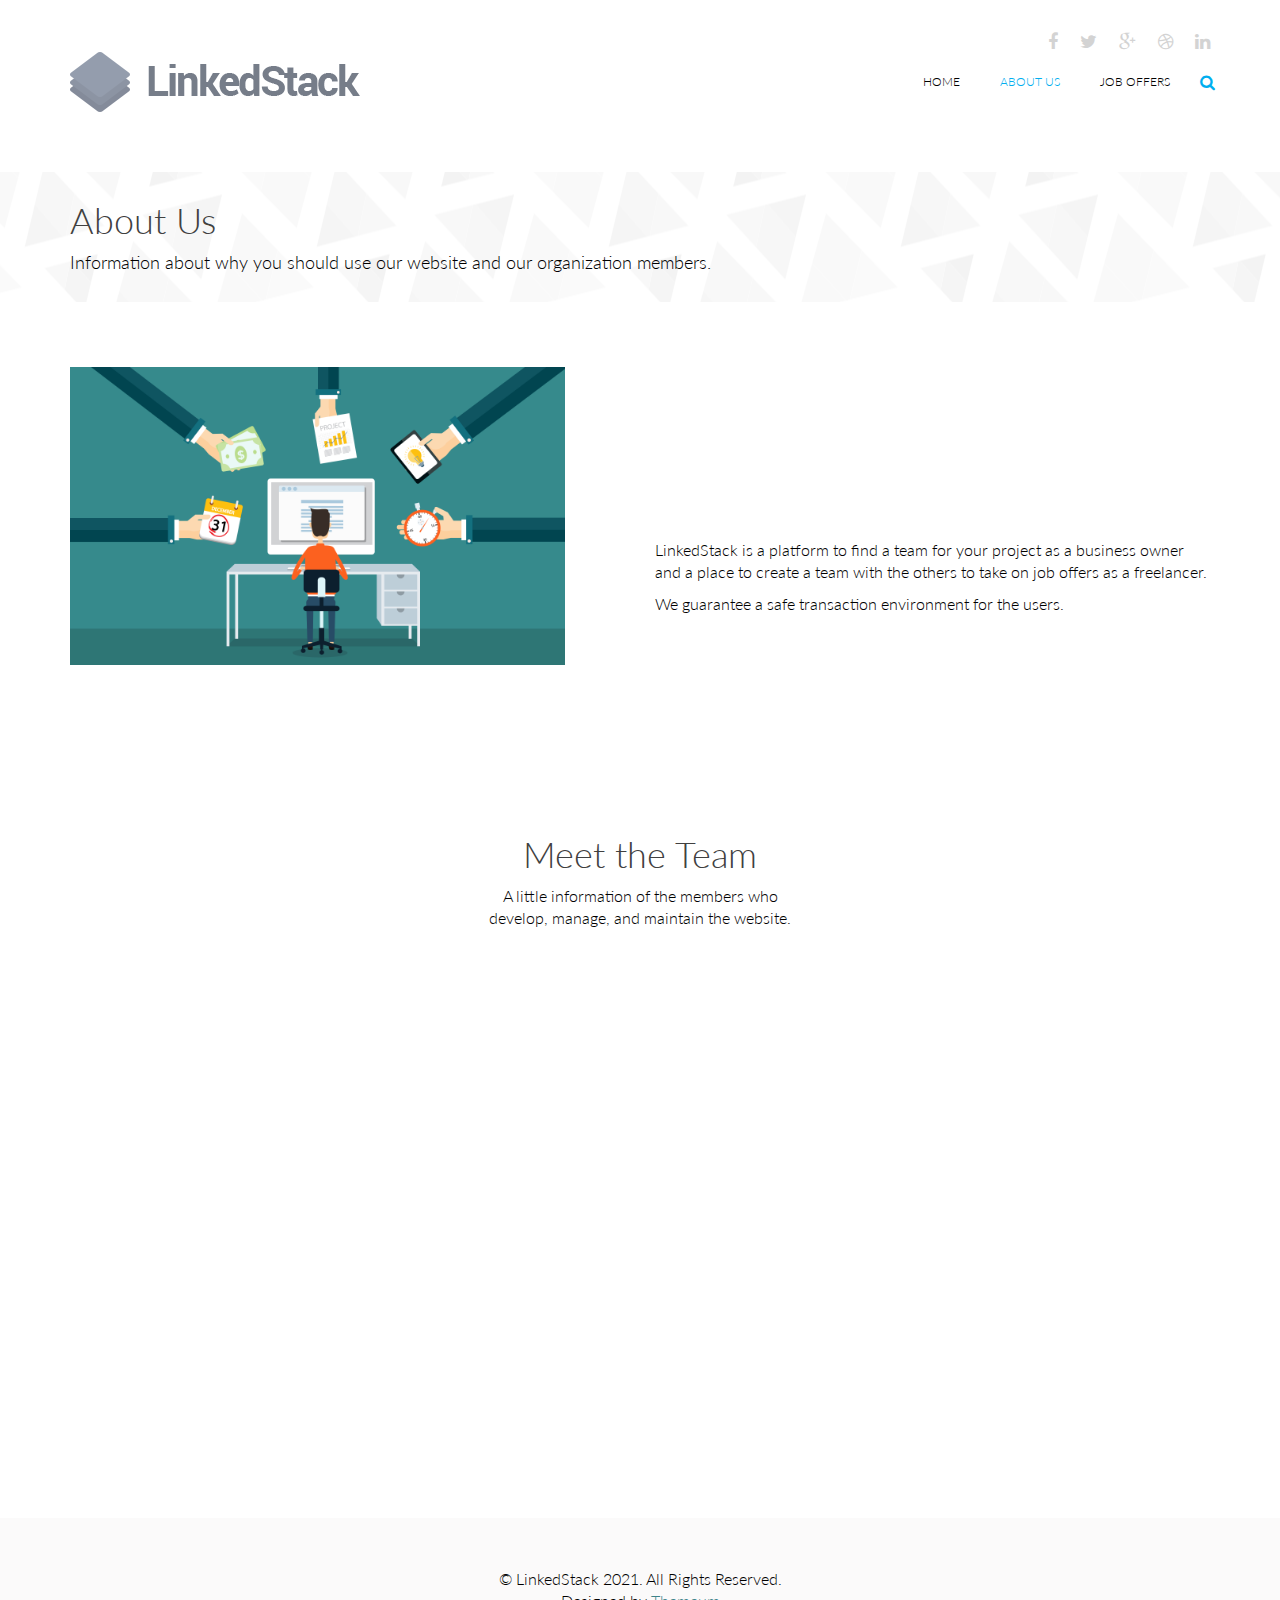
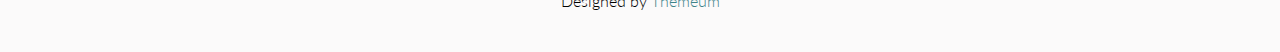
==== commit f8284374: "fix: change some pages' footer and fix some page link" ====
--- a/src/AboutUs.html
+++ b/src/AboutUs.html
@@ -52,8 +52,8 @@
                 </div>
                 <div class="collapse navbar-collapse">
                     <ul class="nav navbar-nav navbar-right">
-                        <li class="active"><a href="index.html">Home</a></li>
-                        <li><a href="AboutUs.html">About Us</a></li>
+                        <li><a href="index.html">Home</a></li>
+                        <li class="active"><a href="AboutUs.html">About Us</a></li>
                         <li><a href="#">Job Offers</a></li>                  
                     </ul>
                 </div>
@@ -76,7 +76,7 @@
                     <div class="action">
                         <div class="col-sm-12">
                             <h1 class="title">About Us</h1>
-                            <p>Information about why you should use our website.</p>
+                            <p>Information about why you should use our website and our organization members.</p>
                         </div>
                      </div>
                 </div>
@@ -93,60 +93,6 @@
                 <div class="col-sm-6 padding-top">
                     <p>LinkedStack is a platform to find a team for your project as a business owner and a place to create a team with the others to take on job offers as a freelancer.</p>
                     <p>We guarantee a safe transaction environment for the users.</p>
-                </div>
-            </div>
-        </div>
-    </section>
-
-    <section id="services">
-        <div class="container">
-            <div class="row">
-                <div class="col-sm-4 text-center padding wow fadeIn" data-wow-duration="1000ms" data-wow-delay="300ms">
-                    <div class="single-service">
-                        <div class="wow scaleIn" data-wow-duration="500ms" data-wow-delay="300ms">
-                            <img src="images/home/icon1.png" alt="">
-                        </div>
-                        <h2>Efficient</h2>
-                        <p>We try our best to make sure the application is easy to use and simple.</p>
-                    </div>
-                </div>
-                <div class="col-sm-4 text-center padding wow fadeIn" data-wow-duration="1000ms" data-wow-delay="600ms">
-                    <div class="single-service">
-                        <div class="wow scaleIn" data-wow-duration="500ms" data-wow-delay="600ms">
-                            <img src="images/home/icon2.png" alt="">
-                        </div>
-                        <h2>Safe Insurance</h2>
-                        <p>The transaction will be recorded and can be seen when you need it.</p>
-                    </div>
-                </div>
-                <div class="col-sm-4 text-center padding wow fadeIn" data-wow-duration="1000ms" data-wow-delay="900ms">
-                    <div class="single-service">
-                        <div class="wow scaleIn" data-wow-duration="500ms" data-wow-delay="900ms">
-                            <img src="images/home/icon3.png" alt="">
-                        </div>
-                        <h2>Private</h2>
-                        <p>The transaction content (Project) is safe and will not leaked to us.</p>
-                    </div>
-                </div>
-            </div>
-        </div>
-    </section>
-
-    <section id="action" class="responsive">
-        <div class="vertical-center">
-             <div class="container">
-                <div class="row">
-                    <div class="action take-tour">
-                        <div class="col-sm-7 wow fadeInLeft" data-wow-duration="500ms" data-wow-delay="300ms">
-                            <h1 class="title">Know Us Better?</h1>
-                            <p>Need a team? Searching for project work?</p>
-                        </div>
-                        <div class="col-sm-5 text-center wow fadeInRight" data-wow-duration="500ms" data-wow-delay="300ms">
-                            <div class="tour-button">
-                                <a href="SignIn.html" class="btn btn-common">LET'S GO</a>
-                             </div>
-                        </div>
-                    </div>
                 </div>
             </div>
         </div>
@@ -183,7 +129,7 @@
                                     </div>
                                     <div class="person-info">
                                         <h2>Christian Immanuel</h2>
-                                        <p>CEO &amp; Developer</p>
+                                        <p>CEO</p>
                                     </div>
                                 </div>
                             </div>
@@ -203,7 +149,7 @@
                                     </div>
                                     <div class="person-info">
                                         <h2>Billy Kurniawan</h2>
-                                        <p>CEO &amp; Developer</p>
+                                        <p>Research Team Leader</p>
                                     </div>
                                 </div>
                             </div>
@@ -223,7 +169,7 @@
                                     </div>
                                     <div class="person-info">
                                         <h2>Albert Renaldy</h2>
-                                        <p>CEO &amp; Developer</p>
+                                        <p>Research Team Member</p>
                                     </div>
                                 </div>
                             </div>
@@ -243,7 +189,7 @@
                                     </div>
                                     <div class="person-info">
                                         <h2>Muhammad Abdul Aziz Al Ghofari</h2>
-                                        <p>CEO &amp; Developer</p>
+                                        <p>Web Developer</p>
                                     </div>
                                 </div>
                             </div>
@@ -265,7 +211,7 @@
                                     </div>
                                     <div class="person-info">
                                         <h2>Kendrick</h2>
-                                        <p>CEO &amp; Developer</p>
+                                        <p>Web Developer</p>
                                     </div>
                                 </div>
                             </div>
@@ -285,7 +231,7 @@
                                     </div>
                                     <div class="person-info">
                                         <h2>Renaldy Rizalna</h2>
-                                        <p>CEO &amp; Developer</p>
+                                        <p>Sales &amp; Marketing</p>
                                     </div>
                                 </div>
                             </div>
@@ -303,75 +249,10 @@
 
     <footer id="footer">
         <div class="container">
-            <div class="row">
-                <div class="col-sm-12 text-center bottom-separator">
-                    <img src="images/home/under.png" class="img-responsive inline" alt="">
-                </div>
-                <div class="col-md-4 col-sm-6">
-                    <div class="testimonial bottom">
-                        <h2>Testimonial</h2>
-                        <div class="media">
-                            <div class="pull-left">
-                                <a href="#"><img src="images/home/profile1.png" alt=""></a>
-                            </div>
-                            <div class="media-body">
-                                <blockquote>Nisi commodo bresaola, leberkas venison eiusmod bacon occaecat labore tail.</blockquote>
-                                <h3><a href="#">- Jhon Kalis</a></h3>
-                            </div>
-                         </div>
-                        <div class="media">
-                            <div class="pull-left">
-                                <a href="#"><img src="images/home/profile2.png" alt=""></a>
-                            </div>
-                            <div class="media-body">
-                                <blockquote>Capicola nisi flank sed minim sunt aliqua rump pancetta leberkas venison eiusmod.</blockquote>
-                                <h3><a href="">- Abraham Josef</a></h3>
-                            </div>
-                        </div>   
-                    </div> 
-                </div>
-                <div class="col-md-3 col-sm-6">
-                    <div class="contact-info bottom">
-                        <h2>Contacts</h2>
-                        <address>
-                        E-mail: <a href="mailto:someone@example.com">email@email.com</a> <br> 
-                        Phone: +1 (123) 456 7890 <br> 
-                        Fax: +1 (123) 456 7891 <br> 
-                        </address>
-
-                        <h2>Address</h2>
-                        <address>
-                        Unit C2, St.Vincent's Trading Est., <br> 
-                        Feeder Road, <br> 
-                        Bristol, BS2 0UY <br> 
-                        United Kingdom <br> 
-                        </address>
-                    </div>
-                </div>
-                <div class="col-md-4 col-sm-12">
-                    <div class="contact-form bottom">
-                        <h2>Send a message</h2>
-                        <form id="main-contact-form" name="contact-form" method="post" action="sendemail.php">
-                            <div class="form-group">
-                                <input type="text" name="name" class="form-control" required="required" placeholder="Name">
-                            </div>
-                            <div class="form-group">
-                                <input type="email" name="email" class="form-control" required="required" placeholder="Email Id">
-                            </div>
-                            <div class="form-group">
-                                <textarea name="message" id="message" required="required" class="form-control" rows="8" placeholder="Your text here"></textarea>
-                            </div>                        
-                            <div class="form-group">
-                                <input type="submit" name="submit" class="btn btn-submit" value="Submit">
-                            </div>
-                        </form>
-                    </div>
-                </div>
-                <div class="col-sm-12">
-                    <div class="copyright-text text-center">
-                        <p>&copy; Your Company 2014. All Rights Reserved.</p>
-                        <p>Designed by <a target="_blank" href="http://www.themeum.com">Themeum</a></p>
-                    </div>
+            <div class="col-sm-12">
+                <div class="copyright-text text-center">
+                    <p>&copy; LinkedStack 2021. All Rights Reserved.</p>
+                    <p>Designed by <a target="_blank" href="http://www.themeum.com">Themeum</a></p>
                 </div>
             </div>
         </div>
--- a/src/css/main.css
+++ b/src/css/main.css
@@ -2682,4 +2682,9 @@
   -webkit-box-shadow: 0 0 0 5px rgba(0,0,0,.1) inset;
   border-radius: 100%;
   margin: 10px 0;
+}
+
+.img-featured {
+  width: 400px;
+  height: 250px;
 }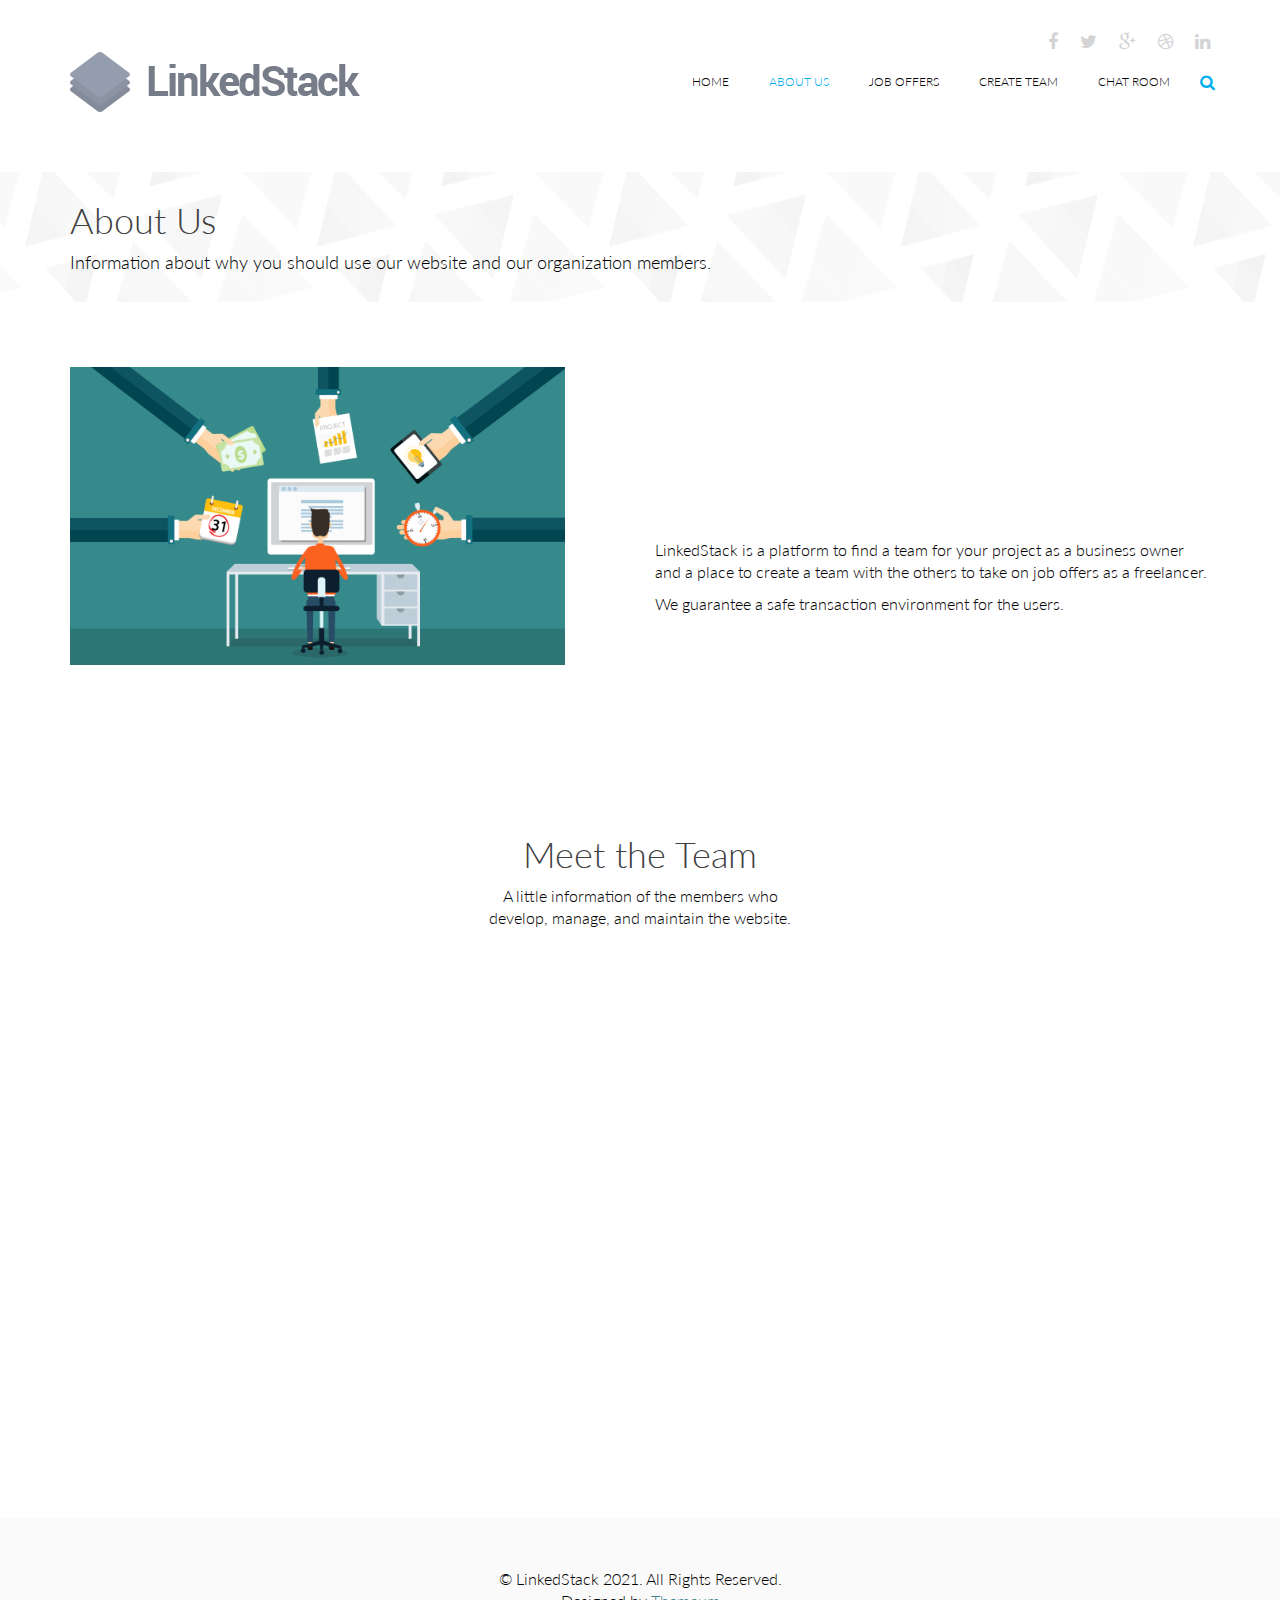
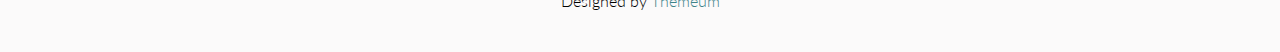
==== commit b8d515a6: "fix: change shortcut icon on some pages, added new list on navbar to direct to create team and chat " ====
--- a/src/AboutUs.html
+++ b/src/AboutUs.html
@@ -13,7 +13,7 @@
 	<link href="css/main.css" rel="stylesheet">
 	<link href="css/responsive.css" rel="stylesheet">
      
-    <link rel="shortcut icon" href="images/ico/favicon.ico">
+    <link rel="shortcut icon" href="assets/logo.png">
     <link rel="apple-touch-icon-precomposed" sizes="144x144" href="images/ico/apple-touch-icon-144-precomposed.png">
     <link rel="apple-touch-icon-precomposed" sizes="114x114" href="images/ico/apple-touch-icon-114-precomposed.png">
     <link rel="apple-touch-icon-precomposed" sizes="72x72" href="images/ico/apple-touch-icon-72-precomposed.png">
@@ -27,11 +27,11 @@
                 <div class="col-sm-12 overflow">
                    <div class="social-icons pull-right">
                         <ul class="nav nav-pills">
-                            <li><a href=""><i class="fa fa-facebook"></i></a></li>
-                            <li><a href=""><i class="fa fa-twitter"></i></a></li>
-                            <li><a href=""><i class="fa fa-google-plus"></i></a></li>
-                            <li><a href=""><i class="fa fa-dribbble"></i></a></li>
-                            <li><a href=""><i class="fa fa-linkedin"></i></a></li>
+                            <li><a href="https://facebook.com" target="_blank"><i class="fa fa-facebook"></i></a></li>
+                            <li><a href="https://twitter.com" target="_blank"><i class="fa fa-twitter"></i></a></li>
+                            <li><a href="https:/accounts.google.com" target="_blank"><i class="fa fa-google-plus"></i></a></li>
+                            <li><a href="https://dribbble.com" target="_blank"><i class="fa fa-dribbble"></i></a></li>
+                            <li><a href="https://linkedin.com" target="_blank"><i class="fa fa-linkedin"></i></a></li>
                         </ul>
                     </div> 
                 </div>
@@ -54,7 +54,9 @@
                     <ul class="nav navbar-nav navbar-right">
                         <li><a href="index.html">Home</a></li>
                         <li class="active"><a href="AboutUs.html">About Us</a></li>
-                        <li><a href="#">Job Offers</a></li>                  
+                        <li><a href="ViewJobOffers.html">Job Offers</a></li>                  
+                        <li><a href="CreateTeam.html">Create Team</a></li> 
+                        <li><a href="ChatRoom.html">Chat Room</a></li>  
                     </ul>
                 </div>
                 <div class="search">
--- a/src/css/main.css
+++ b/src/css/main.css
@@ -2589,6 +2589,13 @@
   border:2px solid #00aeef;
 }
 
+#subscribe .text-area-control {
+  background-color: transparent;
+  height: 52px;
+  color: #fff;
+  border:2px solid #00aeef;
+}
+
 #newsletter {
   margin-top: 35px;
   position: relative;
@@ -2684,7 +2691,50 @@
   margin: 10px 0;
 }
 
+/* Image input in index.html */
+
 .img-featured {
   width: 400px;
   height: 250px;
-}+}
+
+.text-area-control {
+  border: 1px solid #eaeaea;
+  padding: 10px;
+  font-weight: 300;
+  outline: none;
+  -webkit-box-shadow: none;
+  box-shadow: none;
+  height: 150px;
+  width : 100%; 
+  box-sizing: border-box;
+  resize : vertical;
+}
+
+
+.text-area-control:hover, 
+.text-area-control:focus{
+  border-color: #4fcccd;
+  outline: none;
+  -webkit-box-shadow: none;
+  box-shadow: none;
+}
+
+.text-small {
+  font-size: 0.9rem;
+}
+
+.messages-box,
+.chat-box {
+  height: 650px;
+  overflow-y: scroll;
+}
+
+.rounded-lg {
+  border-radius: 0.5rem;
+}
+
+.chatbox-input {
+  font-size: 0.9rem;
+  color: #999;
+}
--- a/src/css/responsive.css
+++ b/src/css/responsive.css
@@ -415,6 +415,10 @@
         font-size: 14px;
         height: 40px
     }
+    #newsletter .text-area-control {
+        font-size: 14px;
+        height: 40px
+    }
     #newsletter i {
         font-size: 25px;
     }
@@ -502,6 +506,10 @@
         font-size: 14px;
         height: 40px
     }
+    #newsletter .text-area-control {
+        font-size: 14px;
+        height: 40px
+    }
     #newsletter i {
         font-size: 25px;
     }
